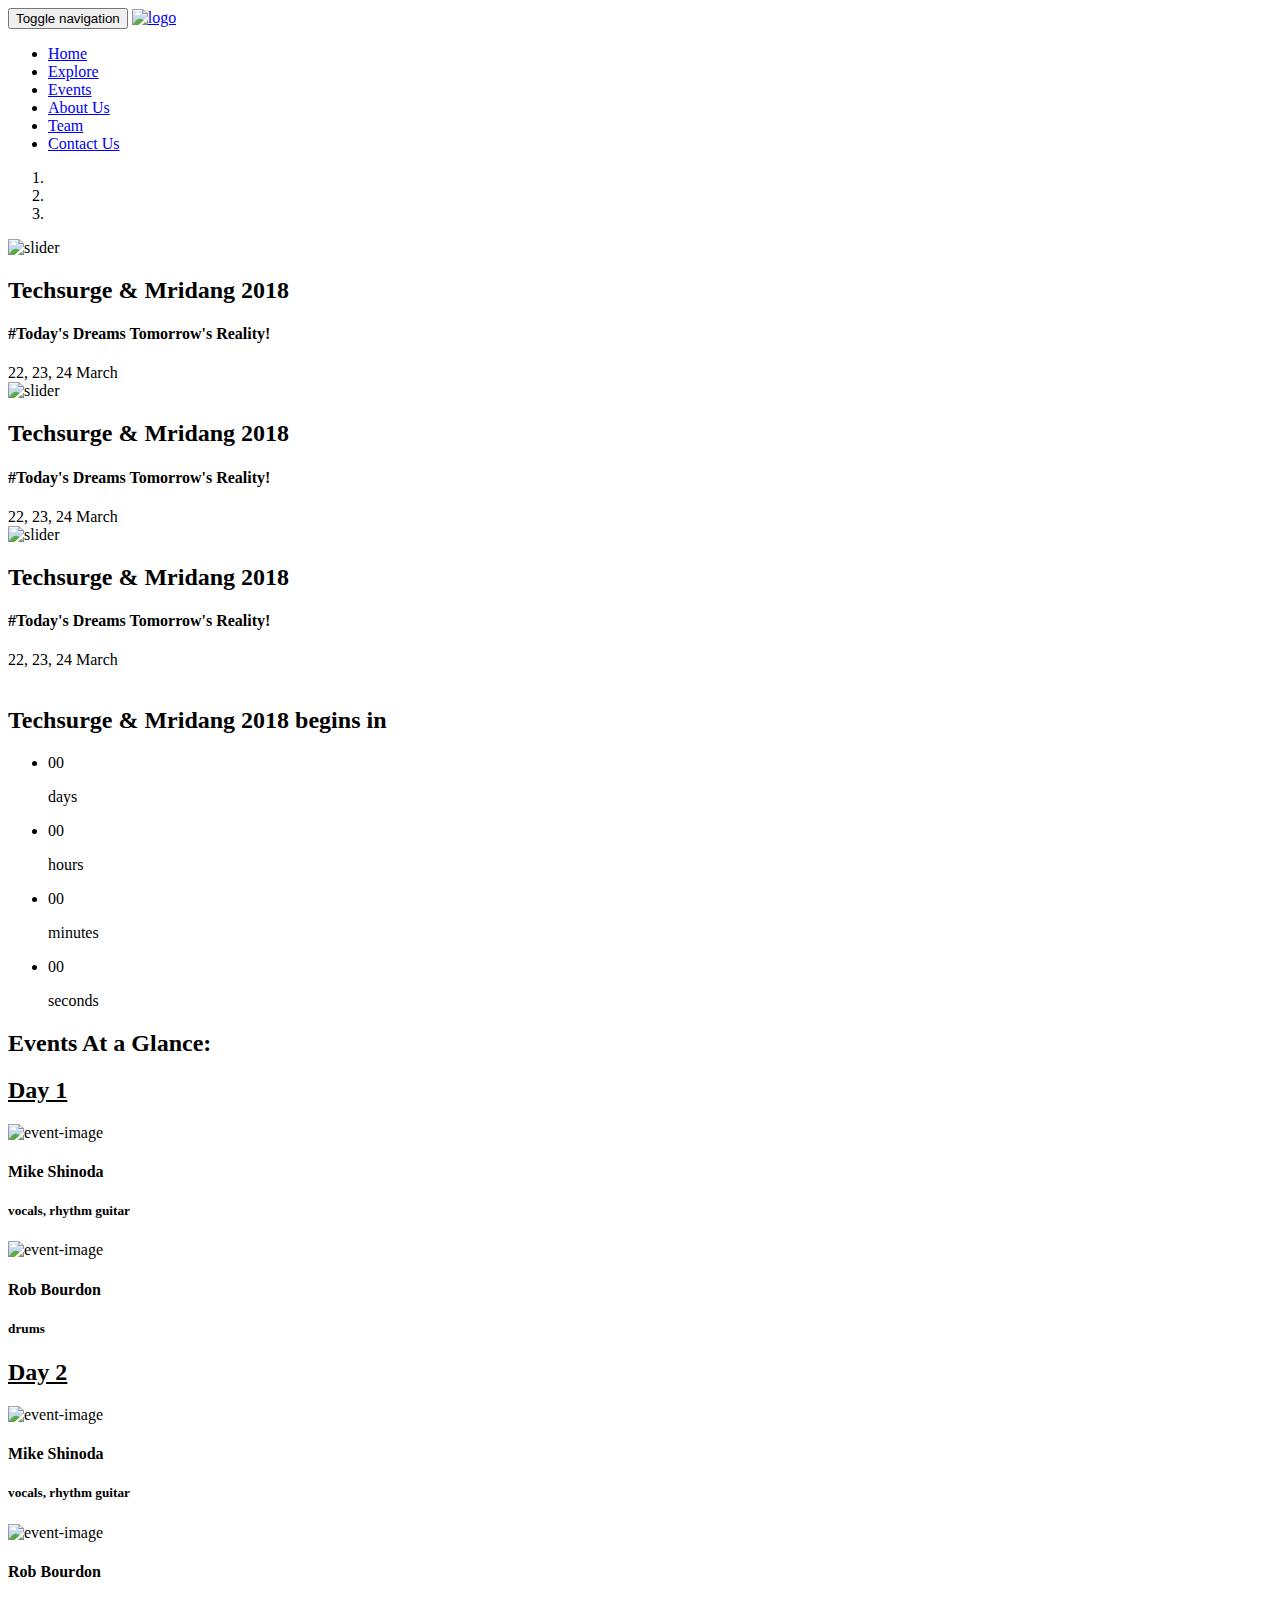
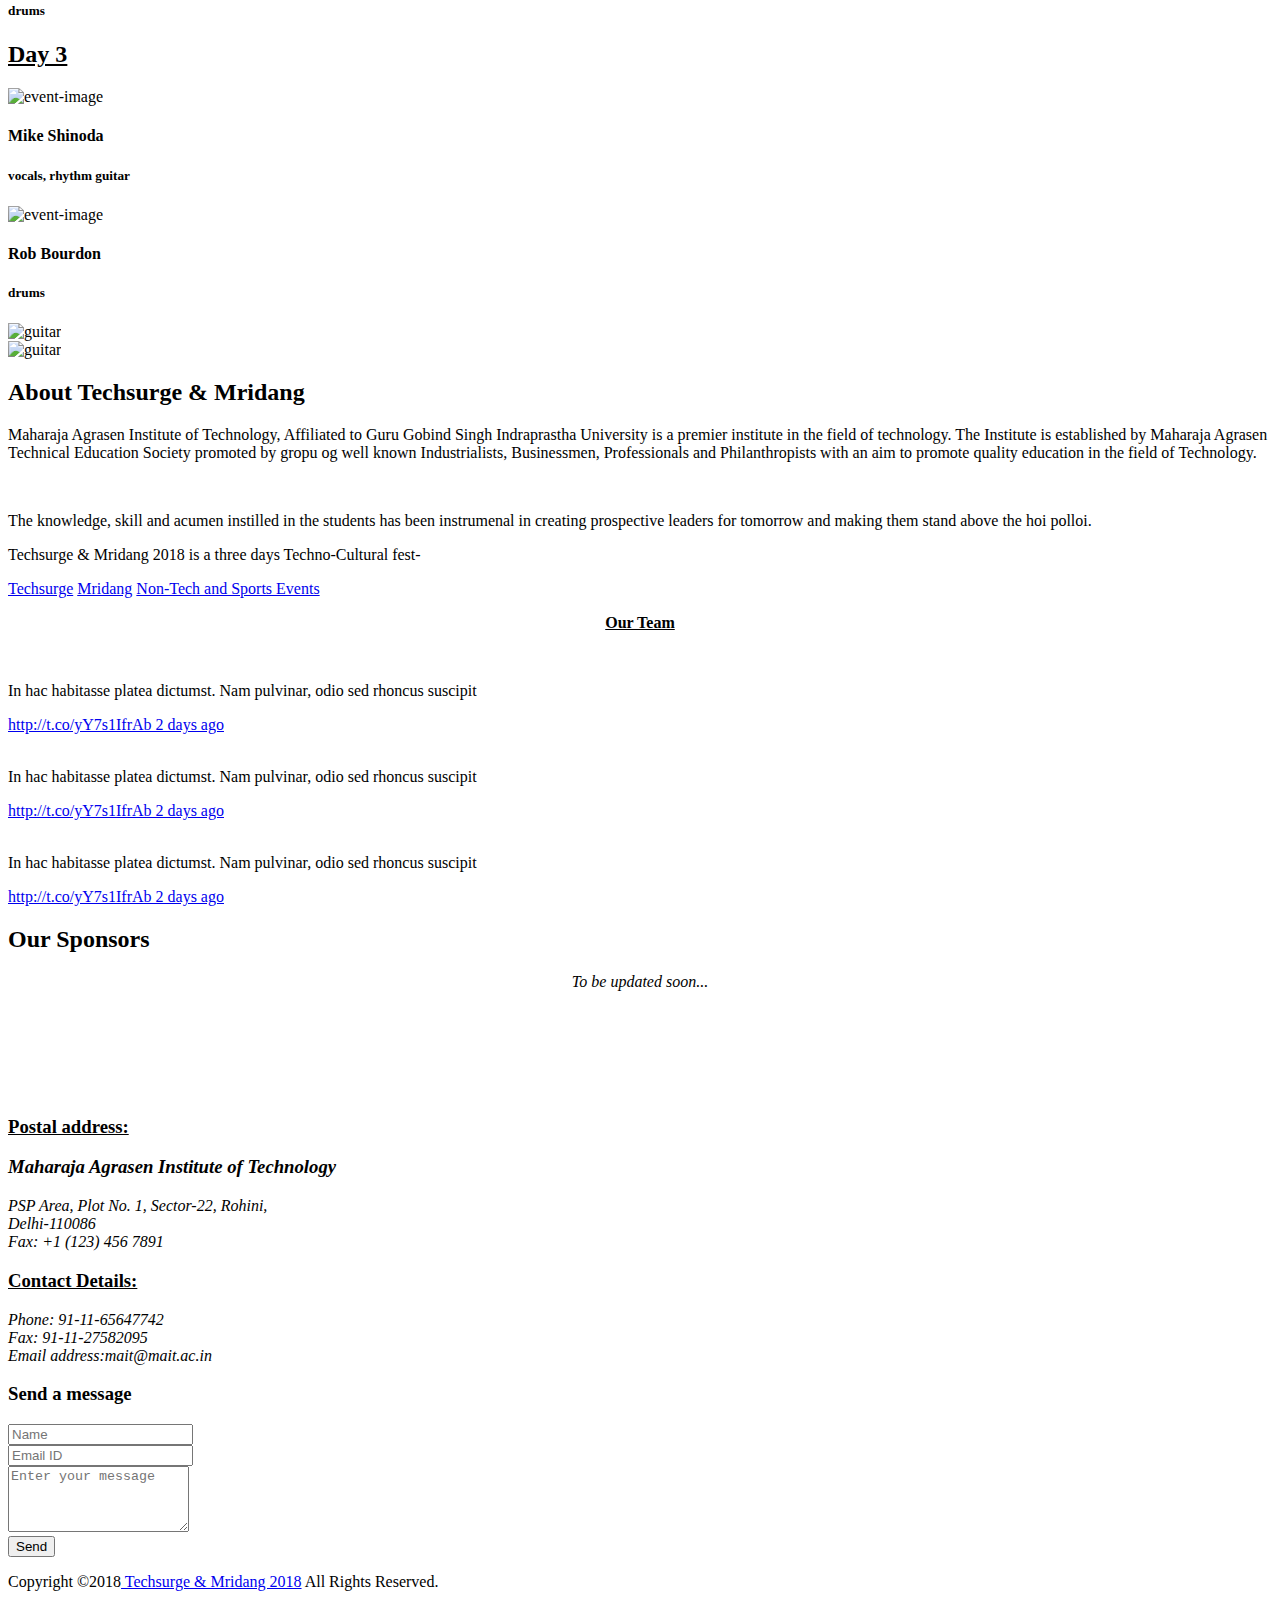
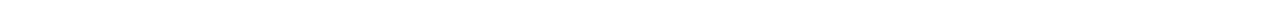
==== index.html @ 631e4185 "Add files via upload" ====
<!DOCTYPE html>
<html lang="en">
<head>
    <meta charset="utf-8">
    <meta name="viewport" content="width=device-width, initial-scale=1.0">
    <meta name="description" content="">
    <meta name="author" content="">
    <title>Techsurge & Mridang 2018</title>
    <link href="css/bootstrap.min.css" rel="stylesheet">
    <link href="css/font-awesome.min.css" rel="stylesheet">
	<link href="css/main.css" rel="stylesheet">
	<link href="css/animate.css" rel="stylesheet">	
	<link href="css/responsive.css" rel="stylesheet">

    <!--[if lt IE 9]>
	    <script src="js/html5shiv.js"></script>
	    <script src="js/respond.min.js"></script>
    <![endif]-->       
    <link rel="shortcut icon" href="images/ico/favicon.ico">
    <link rel="apple-touch-icon-precomposed" sizes="144x144" href="images/ico/apple-touch-icon-144-precomposed.png">
    <link rel="apple-touch-icon-precomposed" sizes="114x114" href="images/ico/apple-touch-icon-114-precomposed.png">
    <link rel="apple-touch-icon-precomposed" sizes="72x72" href="images/ico/apple-touch-icon-72-precomposed.png">
    <link rel="apple-touch-icon-precomposed" href="images/ico/apple-touch-icon-57-precomposed.png">
</head><!--/head-->

<body>
	<header id="header" role="banner">		
		<div class="main-nav">
			<div class="container">
				<div class="header-top">
					<div class="pull-right social-icons">
						<a href="#"><i class="fa fa-twitter"></i></a>
						<a href="https://www.facebook.com/mait.tnm/"><i class="fa fa-facebook"></i></a>
						<a href="#"><i class="fa fa-google-plus"></i></a>
						<a href="#"><i class="fa fa-youtube"></i></a>
						<a href="#"><i class="fa fa-gmail"></i></a>
					</div>
				</div>     
		        <div class="row">	        		
		            <div class="navbar-header">
		                <button type="button" class="navbar-toggle" data-toggle="collapse" data-target=".navbar-collapse">
		                    <span class="sr-only">Toggle navigation</span>
		                    <span class="icon-bar"></span>
		                    <span class="icon-bar"></span>
		                    <span class="icon-bar"></span>
		                </button>
		                <a  href="index.html">
		                	<img class="img-responsive" src="images/11.png" alt="logo">
		                </a>                    
		            </div>
		            <div class="collapse navbar-collapse">
		                <ul class="nav navbar-nav navbar-right">                 
		                    <li class="scroll active"><a href="#home">Home</a></li>
		                    <li class="scroll"><a href="#explore">Explore</a></li>                         
		                    <li class="scroll"><a href="#event">Events</a></li>
		                    <li class="scroll"><a href="#about">About Us</a></li>                     
		                    <li class="no-scroll"><a href="#twitter">Team</a></li>
		                   <!-- <li><a class="no-scroll" href="#" target="_blank">PURCHASE TICKETS</a></li>-->
		                    <li class="scroll"><a href="#contact">Contact Us</a></li>       
		                </ul>
		            </div>
		        </div>
	        </div>
        </div>                    
    </header>
    <!--/#header--> 

    <section id="home">	
		<div id="main-slider" class="carousel slide" data-ride="carousel">
			<ol class="carousel-indicators">
				<li data-target="#main-slider" data-slide-to="0" class="active"></li>
				<li data-target="#main-slider" data-slide-to="1"></li>
				<li data-target="#main-slider" data-slide-to="2"></li>
			</ol>
			<div class="carousel-inner">
				<div class="item active">
					<img class="img-responsive" src="images/slider/bg1.jpg" alt="slider">						
					<div class="carousel-caption">
						<h2>Techsurge & Mridang 2018 </h2>
						<h4>#Today's Dreams Tomorrow's Reality!</h4>
						<a>22, 23, 24 March</a>
					</div>
				</div>
				<div class="item">
					<img class="img-responsive" src="images/slider/bg2.jpg" alt="slider">	
					<div class="carousel-caption">
						<h2>Techsurge & Mridang 2018 </h2>
						<h4>#Today's Dreams Tomorrow's Reality!</h4>
						<a>22, 23, 24 March</a>
					</div>
				</div>
				<div class="item">
					<img class="img-responsive" src="images/slider/bg3.jpg" alt="slider">	
					<div class="carousel-caption">
						<h2>Techsurge & Mridang 2018 </h2>
						<h4>#Today's Dreams Tomorrow's Reality!</h4>
						<a>22, 23, 24 March</a>
					</div>
				</div>				
			</div>
		</div>    	
    </section>
	<!--/#home-->

	<section id="explore">
		<div class="container">
			<div class="row">
				<div class="watch">
					<img class="img-responsive" src="images/watch.png" alt="">
				</div>				
				<div class="col-md-4 col-md-offset-2 col-sm-5">
					<h2>Techsurge & Mridang 2018 begins in</h2>
				</div>				
				<div class="col-sm-7 col-md-6">					
					<ul id="countdown">
						<li>					
							<span class="days time-font">00</span>
							<p>days </p>
						</li>
						<li>
							<span class="hours time-font">00</span>
							<p class="">hours </p>
						</li>
						<li>
							<span class="minutes time-font">00</span>
							<p class="">minutes</p>
						</li>
						<li>
							<span class="seconds time-font">00</span>
							<p class="">seconds</p>
						</li>				
					</ul>
				</div>
			</div>
			
		</div>
	</section><!--/#explore-->

	<section id="event">
		<div class="container">
			<div class="row">
				<div class="col-sm-12 col-md-9">
					<div id="event-carousel" class="carousel slide" data-interval="false">
						<h2 class="heading">Events At a Glance:</h2>
						<a class="even-control-left" href="#event-carousel" data-slide="prev"><i class="fa fa-angle-left"></i></a>
						<a class="even-control-right" href="#event-carousel" data-slide="next"><i class="fa fa-angle-right"></i></a>
						<div class="carousel-inner">
							<div class="item active">
								<div class="row">
									<div class="col-sm-4">
										<div class="single-event">
											
											<h2><u>Day 1</u></h2>
											
										</div>
									</div>
									
									<div class="col-sm-4">
										<div class="single-event">
											<img class="img-responsive" src="images/event/event2.jpg" alt="event-image">
											<h4>Mike Shinoda</h4>
											<h5>vocals, rhythm guitar</h5>
										</div>
									</div>
									<div class="col-sm-4">
										<div class="single-event">
											<img class="img-responsive" src="images/event/event3.jpg" alt="event-image">
											<h4>Rob Bourdon</h4>
											<h5>drums</h5>
										</div>
									</div>
								</div>
							</div>
							<div class="item">
								<div class="row">
									<div class="col-sm-4">
										<div class="single-event">
											<h2><u>Day 2</u></h2>
										</div>
									</div>
									<div class="col-sm-4">
										<div class="single-event">
											<img class="img-responsive" src="images/event/event2.jpg" alt="event-image">
											<h4>Mike Shinoda</h4>
											<h5>vocals, rhythm guitar</h5>
										</div>
									</div>
									<div class="col-sm-4">
										<div class="single-event">
											<img class="img-responsive" src="images/event/event3.jpg" alt="event-image">
											<h4>Rob Bourdon</h4>
											<h5>drums</h5>
										</div>
									</div>
								</div>
							</div>
							<div class="item">
								<div class="row">
									<div class="col-sm-4">
										<div class="single-event">
											<h2><u>Day 3</u></h2>
										</div>
									</div>
									<div class="col-sm-4">
										<div class="single-event">
											<img class="img-responsive" src="images/event/event2.jpg" alt="event-image">
											<h4>Mike Shinoda</h4>
											<h5>vocals, rhythm guitar</h5>
										</div>
									</div>
									<div class="col-sm-4">
										<div class="single-event">
											<img class="img-responsive" src="images/event/event3.jpg" alt="event-image">
											<h4>Rob Bourdon</h4>
											<h5>drums</h5>
										</div>
									</div>
								</div>
							</div>
						</div>
					</div>
				</div>
				<div class="guitar">
					<img class="img-responsive" src="images/guitar.png" alt="guitar">
				</div>
			</div>			
		</div>
	</section><!--/#event-->

	<section id="about">
		<div class="guitar2">				
			<img class="img-responsive" src="images/guitar2.jpg" alt="guitar">
		</div>
		<div class="about-content">					
					<h2>About Techsurge & Mridang</h2>
					<p>Maharaja Agrasen Institute of Technology, Affiliated to Guru Gobind Singh Indraprastha University is a premier institute in the field of technology. The Institute is established by Maharaja Agrasen Technical Education Society promoted by gropu og well known Industrialists, Businessmen, Professionals and Philanthropists with an aim to promote quality education in the field of Technology.</p><br>
					<p>The knowledge, skill and acumen instilled in the students has been instrumenal in creating prospective leaders for tomorrow and making them stand above the hoi polloi.</p>
					<p>Techsurge & Mridang 2018 is a three days Techno-Cultural fest-</p>
					<a href="#" class="btn btn-primary">Techsurge</a>
					<a href="#" class="btn btn-primary">Mridang</a>
					<a href="#" class="btn btn-primary">Non-Tech and Sports Events</a>
				
		</div>
	</section><!--/#about-->
	
	<section id="twitter">
		<div id="twitter-feed" class="carousel slide" data-interval="false">
			<div class="twit">
				<!--<img class="img-responsive" src="images/twit.png" alt="twit">-->
			</div>
			
			<div class="row" >
			<p><u><center><strong>Our Team</strong></center></u></h3></p>
			<div class="row">
			
				<div class="col-sm-6 col-sm-offset-3">
				
					<div class="text-center carousel-inner center-block">
						<div class="item active">
							<img src="images/twitter/twitter1.png" alt="">
							<p>In hac habitasse platea dictumst. Nam pulvinar, odio sed rhoncus suscipit </p>
							<a href="#">http://t.co/yY7s1IfrAb 2 days ago</a>
						</div>
						<div class="item">
							<img src="images/twitter/twitter2.png" alt="">
							<p>In hac habitasse platea dictumst. Nam pulvinar, odio sed rhoncus suscipit </p>
							<a href="#">http://t.co/yY7s1IfrAb 2 days ago</a>
						</div>
						<div class="item">
							<img src="images/twitter/twitter3.png" alt="">
							<p>In hac habitasse platea dictumst. Nam pulvinar, odio sed rhoncus suscipit </p>
							<a href="#">http://t.co/yY7s1IfrAb 2 days ago</a>
						</div>
					</div>
					<a class="twitter-control-left" href="#twitter-feed" data-slide="prev"><i class="fa fa-angle-left"></i></a>
					<a class="twitter-control-right" href="#twitter-feed" data-slide="next"><i class="fa fa-angle-right"></i></a>
				</div>
			</div>
		</div>		
	</section><!--/#twitter-feed-->
	
	<section id="sponsor">
		<div id="sponsor-carousel" class="carousel slide" data-interval="false">
			<div class="container">
				<div class="row">
					<div class="col-sm-10">
						<h2>Our Sponsors</h2>			
						<a class="sponsor-control-left" href="#sponsor-carousel" data-slide="prev"><i class="fa fa-angle-left"></i></a>
						<a class="sponsor-control-right" href="#sponsor-carousel" data-slide="next"><i class="fa fa-angle-right"></i></a>
						<div class="carousel-inner">
						<p style:font-size=30px;><i><center>To be updated soon...</center></i></p>
						<br>
						<br>
						<br>
							<!--<div class="item active">
								<ul>
									<li><a href="#"><img class="img-responsive" src="images/sponsor/sponsor1.png" alt=""></a></li>
									<li><a href="#"><img class="img-responsive" src="images/sponsor/sponsor2.png" alt=""></a></li>
									<li><a href="#"><img class="img-responsive" src="images/sponsor/sponsor3.png" alt=""></a></li>
									<li><a href="#"><img class="img-responsive" src="images/sponsor/sponsor4.png" alt=""></a></li>
									<li><a href="#"><img class="img-responsive" src="images/sponsor/sponsor5.png" alt=""></a></li>
									<li><a href="#"><img class="img-responsive" src="images/sponsor/sponsor6.png" alt=""></a></li>
								</ul>
							</div>
							<div class="item">
								<ul>
									<li><a href="#"><img class="img-responsive" src="images/sponsor/sponsor6.png" alt=""></a></li>
									<li><a href="#"><img class="img-responsive" src="images/sponsor/sponsor5.png" alt=""></a></li>
									<li><a href="#"><img class="img-responsive" src="images/sponsor/sponsor4.png" alt=""></a></li>
									<li><a href="#"><img class="img-responsive" src="images/sponsor/sponsor3.png" alt=""></a></li>
									<li><a href="#"><img class="img-responsive" src="images/sponsor/sponsor2.png" alt=""></a></li>
									<li><a href="#"><img class="img-responsive" src="images/sponsor/sponsor1.png" alt=""></a></li>
								</ul>
							</div>-->
						</div>
					</div>
				</div>				
			</div>
			<div class="light">
				<img class="img-responsive" src="images/light.png" alt="">
			</div>
		</div>
	</section><!--/#sponsor-->

	<section id="contact">
		<div id="map">
			<div id="gmap-wrap">
	 			<div id="gmap"> 				
	 			</div>	 			
	    	</div>
		</div><!--/#map-->
		<div class="contact-section">
			<div class="ear-piece">
				<img class="img-responsive" src="images/ear-piece.png" alt="">
			</div>
			<div class="container">
				<div class="row">
					<div class="col-sm-3 col-sm-offset-4">
						<div class="contact-text">
							<h3><u>Postal address:</u></h3>
							<address>
							<h3>Maharaja Agrasen Institute of Technology</h3>
								PSP Area, Plot No. 1, Sector-22, Rohini,<br>
								Delhi-110086<br>
								Fax: +1 (123) 456 7891
							</address>
						</div>
						<div class="contact-address">
							<h3><u>Contact Details:</u></h3>
							<address>
								Phone:	 	91-11-65647742<br>
								Fax:	 	91-11-27582095<br>
								Email address:mait@mait.ac.in
							</address>
						</div>
					</div>
					<div class="col-sm-5">
						<div id="contact-section">
							<h3>Send a message</h3>
					    	<div class="status alert alert-success" style="display: none"></div>
					    	<form id="main-contact-form" class="contact-form" name="contact-form" method="post" action="sendemail.php">
					            <div class="form-group">
					                <input type="text" name="name" class="form-control" required="required" placeholder="Name">
					            </div>
					            <div class="form-group">
					                <input type="email" name="email" class="form-control" required="required" placeholder="Email ID">
					            </div>
					            <div class="form-group">
					                <textarea name="message" id="message" required="required" class="form-control" rows="4" placeholder="Enter your message"></textarea>
					            </div>                        
					            <div class="form-group">
					                <button type="submit" class="btn btn-primary pull-right">Send</button>
					            </div>
					        </form>	       
					    </div>
					</div>
				</div>
			</div>
		</div>		
	</section>
    <!--/#contact-->

    <footer id="footer">
        <div class="container">
            <div class="text-center">
                <p> Copyright  &copy;2018<a target="_blank" href="http://shapebootstrap.net/"> Techsurge & Mridang 2018</a> All Rights Reserved.</p>                
            </div>
        </div>
    </footer>
    <!--/#footer-->
  
    <script type="text/javascript" src="js/jquery.js"></script>
    <script type="text/javascript" src="js/bootstrap.min.js"></script>
	<script type="text/javascript" src="http://maps.google.com/maps/api/js?sensor=true"></script>
  	<script type="text/javascript" src="js/gmaps.js"></script>
	<script type="text/javascript" src="js/smoothscroll.js"></script>
    <script type="text/javascript" src="js/jquery.parallax.js"></script>
    <script type="text/javascript" src="js/coundown-timer.js"></script>
    <script type="text/javascript" src="js/jquery.scrollTo.js"></script>
    <script type="text/javascript" src="js/jquery.nav.js"></script>
    <script type="text/javascript" src="js/main.js"></script>  
</body>
</html>
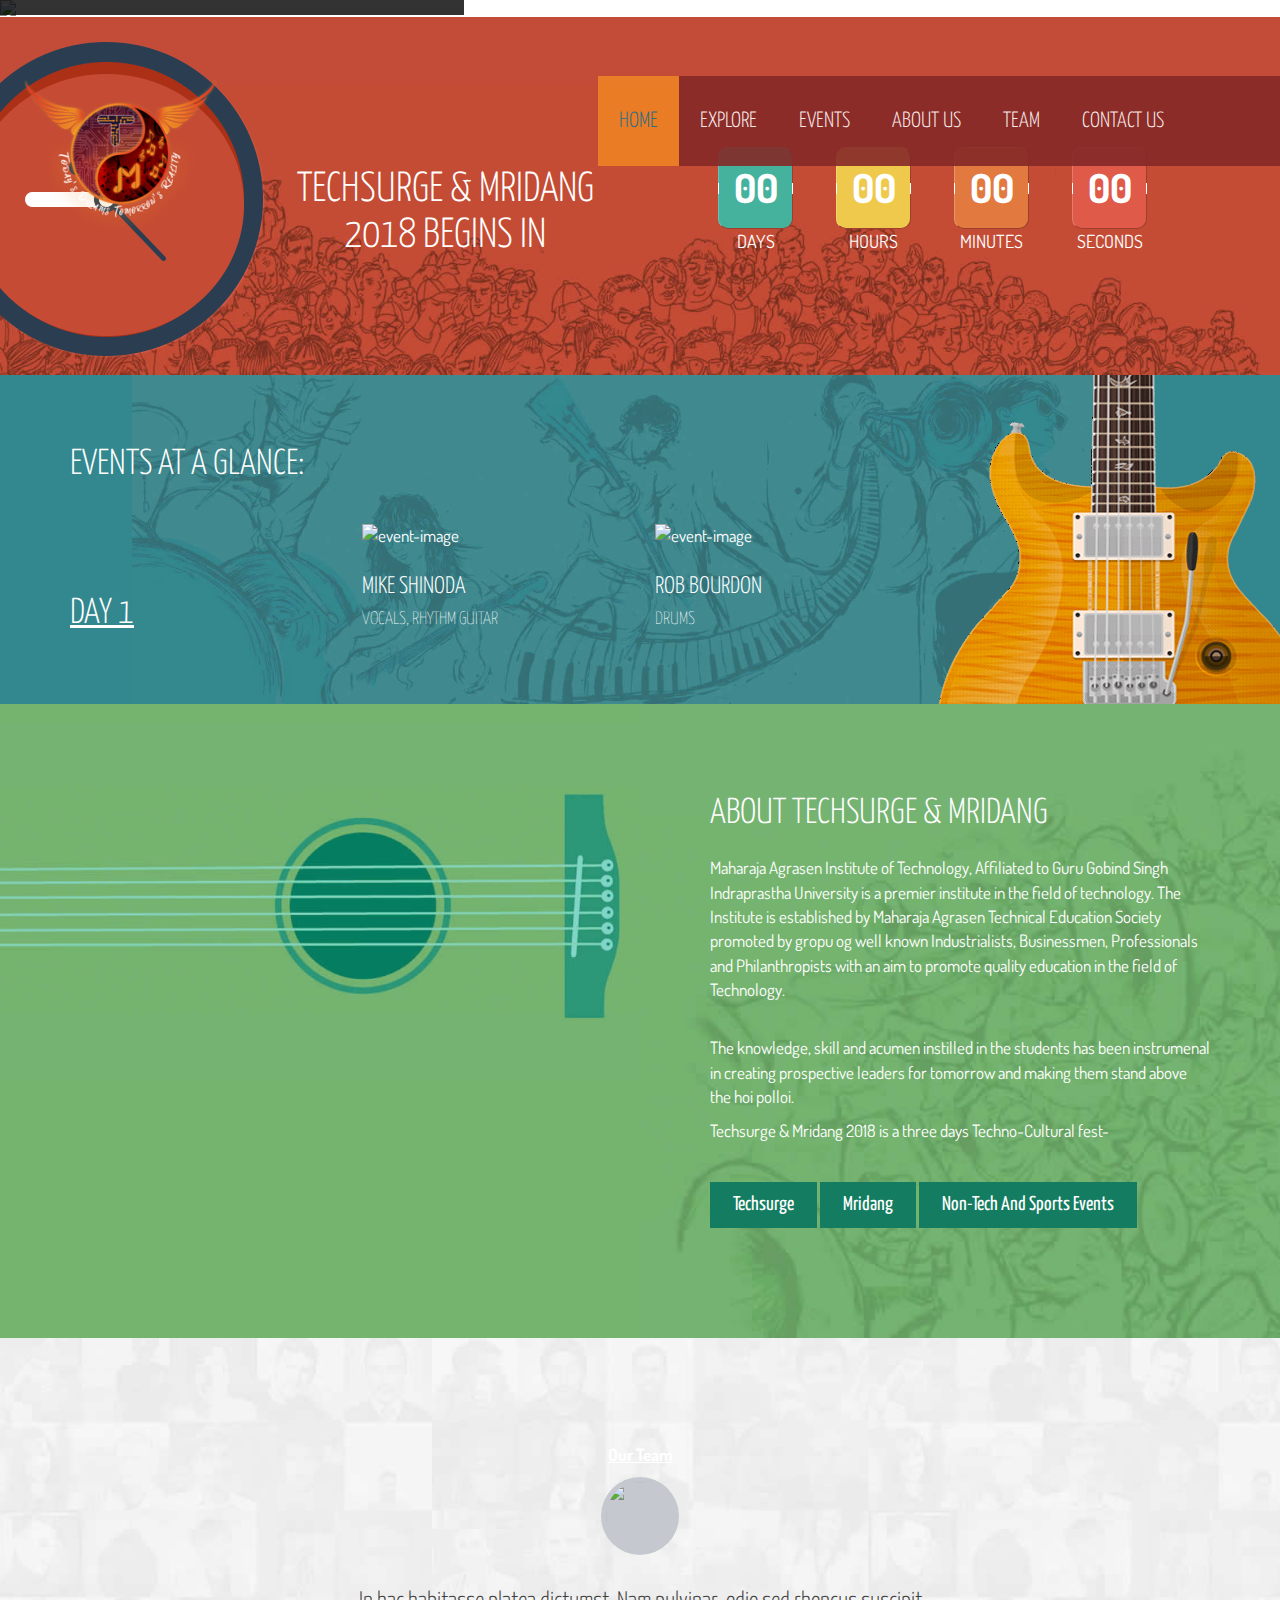
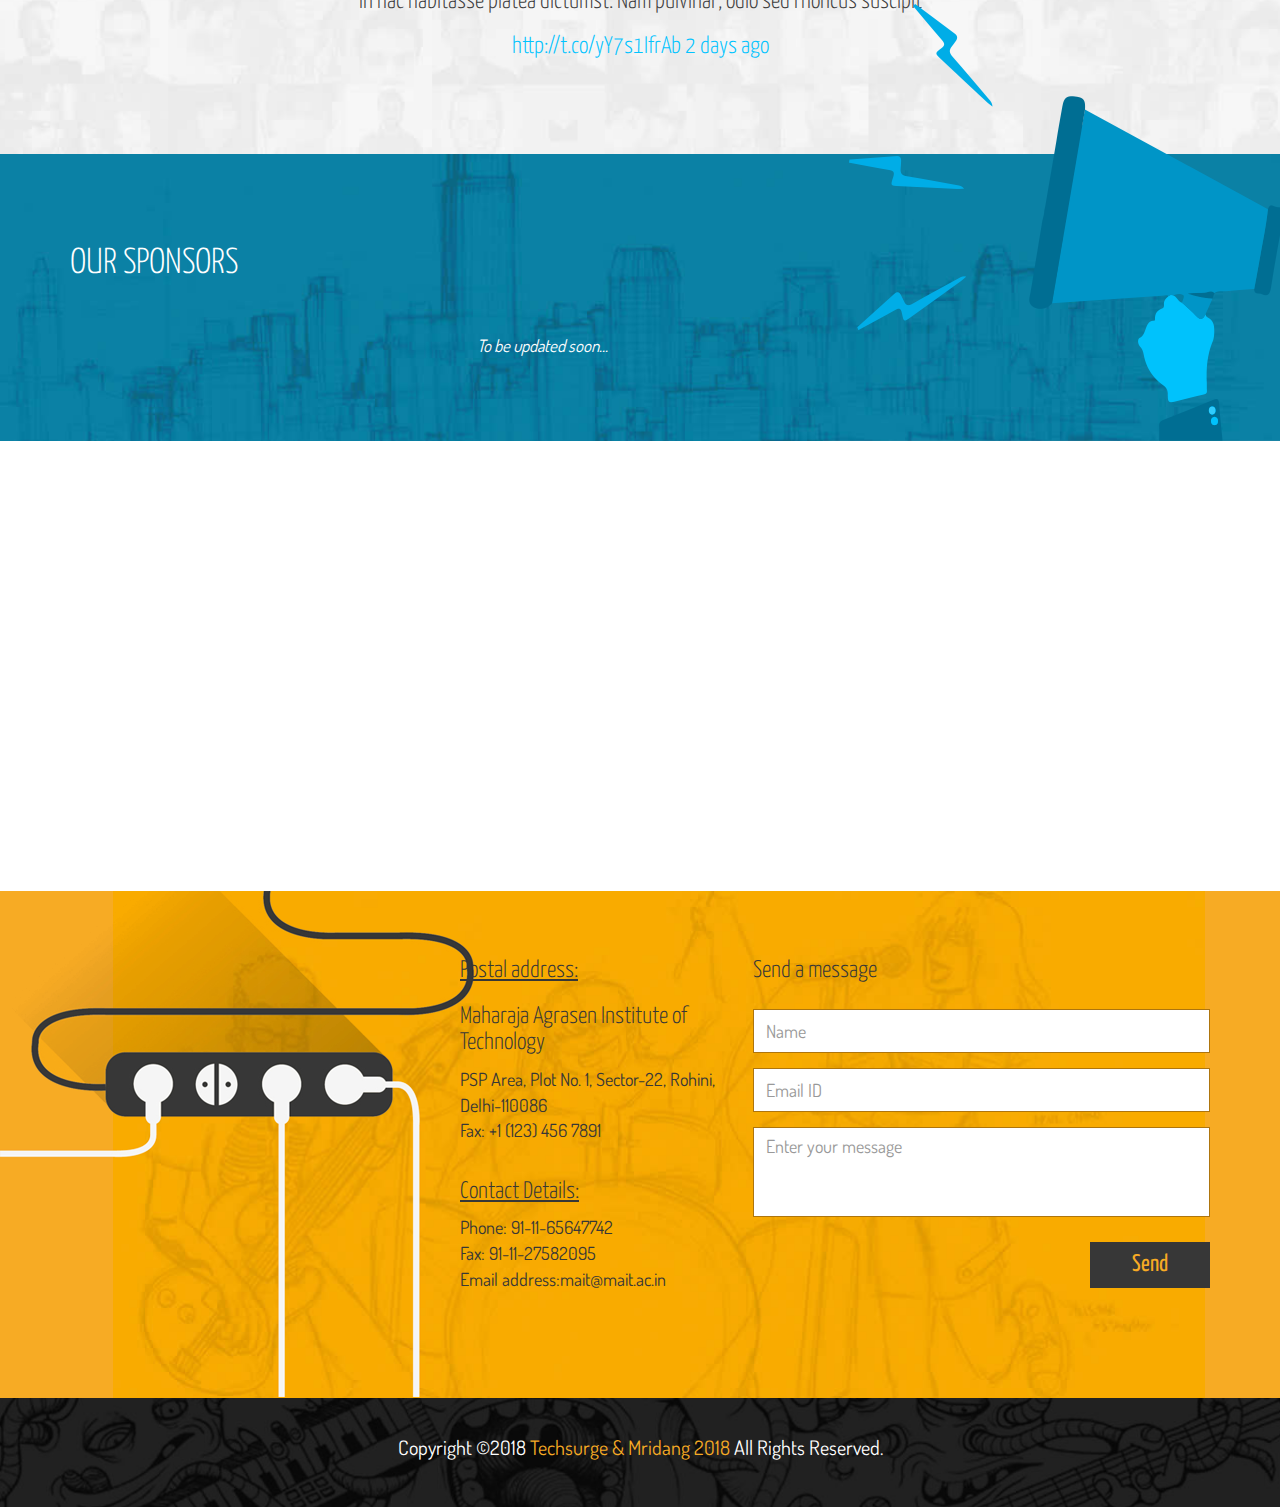
==== commit f5fcfb3d: "added smoothScroll and minor fixes" ====
--- a/index.html
+++ b/index.html
@@ -9,13 +9,13 @@
     <link href="css/bootstrap.min.css" rel="stylesheet">
     <link href="css/font-awesome.min.css" rel="stylesheet">
 	<link href="css/main.css" rel="stylesheet">
-	<link href="css/animate.css" rel="stylesheet">	
+	<link href="css/animate.css" rel="stylesheet">
 	<link href="css/responsive.css" rel="stylesheet">
 
     <!--[if lt IE 9]>
 	    <script src="js/html5shiv.js"></script>
 	    <script src="js/respond.min.js"></script>
-    <![endif]-->       
+    <![endif]-->
     <link rel="shortcut icon" href="images/ico/favicon.ico">
     <link rel="apple-touch-icon-precomposed" sizes="144x144" href="images/ico/apple-touch-icon-144-precomposed.png">
     <link rel="apple-touch-icon-precomposed" sizes="114x114" href="images/ico/apple-touch-icon-114-precomposed.png">
@@ -24,7 +24,7 @@
 </head><!--/head-->
 
 <body>
-	<header id="header" role="banner">		
+	<header id="header" role="banner">
 		<div class="main-nav">
 			<div class="container">
 				<div class="header-top">
@@ -35,8 +35,8 @@
 						<a href="#"><i class="fa fa-youtube"></i></a>
 						<a href="#"><i class="fa fa-gmail"></i></a>
 					</div>
-				</div>     
-		        <div class="row">	        		
+				</div>
+		        <div class="row">
 		            <div class="navbar-header">
 		                <button type="button" class="navbar-toggle" data-toggle="collapse" data-target=".navbar-collapse">
 		                    <span class="sr-only">Toggle navigation</span>
@@ -46,26 +46,26 @@
 		                </button>
 		                <a  href="index.html">
 		                	<img class="img-responsive" src="images/11.png" alt="logo">
-		                </a>                    
+		                </a>
 		            </div>
 		            <div class="collapse navbar-collapse">
-		                <ul class="nav navbar-nav navbar-right">                 
-		                    <li class="scroll active"><a href="#home">Home</a></li>
-		                    <li class="scroll"><a href="#explore">Explore</a></li>                         
-		                    <li class="scroll"><a href="#event">Events</a></li>
-		                    <li class="scroll"><a href="#about">About Us</a></li>                     
-		                    <li class="no-scroll"><a href="#twitter">Team</a></li>
+		                <ul class="nav navbar-nav navbar-right">
+		                    <li class="scroll active" id="home_button"><a href="#home">Home</a></li>
+		                    <li class="scroll" id="explore_button"><a href="#explore">Explore</a></li>
+		                    <li class="scroll" id="event_button"><a href="#event">Events</a></li>
+		                    <li class="scroll" id="about_button"><a href="#about">About Us</a></li>
+		                    <li class="no-scroll" id="twitter_button"><a href="#twitter">Team</a></li>
 		                   <!-- <li><a class="no-scroll" href="#" target="_blank">PURCHASE TICKETS</a></li>-->
-		                    <li class="scroll"><a href="#contact">Contact Us</a></li>       
+		                    <li class="scroll" id="contact_button"><a href="#contact">Contact Us</a></li>
 		                </ul>
 		            </div>
 		        </div>
 	        </div>
-        </div>                    
+        </div>
     </header>
-    <!--/#header--> 
-
-    <section id="home">	
+    <!--/#header-->
+
+    <section id="home">
 		<div id="main-slider" class="carousel slide" data-ride="carousel">
 			<ol class="carousel-indicators">
 				<li data-target="#main-slider" data-slide-to="0" class="active"></li>
@@ -74,7 +74,7 @@
 			</ol>
 			<div class="carousel-inner">
 				<div class="item active">
-					<img class="img-responsive" src="images/slider/bg1.jpg" alt="slider">						
+					<img class="img-responsive" src="images/slider/bg1.jpg" alt="slider">
 					<div class="carousel-caption">
 						<h2>Techsurge & Mridang 2018 </h2>
 						<h4>#Today's Dreams Tomorrow's Reality!</h4>
@@ -82,7 +82,7 @@
 					</div>
 				</div>
 				<div class="item">
-					<img class="img-responsive" src="images/slider/bg2.jpg" alt="slider">	
+					<img class="img-responsive" src="images/slider/bg2.jpg" alt="slider">
 					<div class="carousel-caption">
 						<h2>Techsurge & Mridang 2018 </h2>
 						<h4>#Today's Dreams Tomorrow's Reality!</h4>
@@ -90,15 +90,15 @@
 					</div>
 				</div>
 				<div class="item">
-					<img class="img-responsive" src="images/slider/bg3.jpg" alt="slider">	
+					<img class="img-responsive" src="images/slider/bg3.jpg" alt="slider">
 					<div class="carousel-caption">
 						<h2>Techsurge & Mridang 2018 </h2>
 						<h4>#Today's Dreams Tomorrow's Reality!</h4>
 						<a>22, 23, 24 March</a>
 					</div>
-				</div>				
-			</div>
-		</div>    	
+				</div>
+			</div>
+		</div>
     </section>
 	<!--/#home-->
 
@@ -107,13 +107,13 @@
 			<div class="row">
 				<div class="watch">
 					<img class="img-responsive" src="images/watch.png" alt="">
-				</div>				
+				</div>
 				<div class="col-md-4 col-md-offset-2 col-sm-5">
 					<h2>Techsurge & Mridang 2018 begins in</h2>
-				</div>				
-				<div class="col-sm-7 col-md-6">					
+				</div>
+				<div class="col-sm-7 col-md-6">
 					<ul id="countdown">
-						<li>					
+						<li>
 							<span class="days time-font">00</span>
 							<p>days </p>
 						</li>
@@ -128,11 +128,11 @@
 						<li>
 							<span class="seconds time-font">00</span>
 							<p class="">seconds</p>
-						</li>				
+						</li>
 					</ul>
 				</div>
 			</div>
-			
+
 		</div>
 	</section><!--/#explore-->
 
@@ -149,12 +149,12 @@
 								<div class="row">
 									<div class="col-sm-4">
 										<div class="single-event">
-											
+
 											<h2><u>Day 1</u></h2>
-											
-										</div>
-									</div>
-									
+
+										</div>
+									</div>
+
 									<div class="col-sm-4">
 										<div class="single-event">
 											<img class="img-responsive" src="images/event/event2.jpg" alt="event-image">
@@ -223,15 +223,15 @@
 				<div class="guitar">
 					<img class="img-responsive" src="images/guitar.png" alt="guitar">
 				</div>
-			</div>			
+			</div>
 		</div>
 	</section><!--/#event-->
 
 	<section id="about">
-		<div class="guitar2">				
+		<div class="guitar2">
 			<img class="img-responsive" src="images/guitar2.jpg" alt="guitar">
 		</div>
-		<div class="about-content">					
+		<div class="about-content">
 					<h2>About Techsurge & Mridang</h2>
 					<p>Maharaja Agrasen Institute of Technology, Affiliated to Guru Gobind Singh Indraprastha University is a premier institute in the field of technology. The Institute is established by Maharaja Agrasen Technical Education Society promoted by gropu og well known Industrialists, Businessmen, Professionals and Philanthropists with an aim to promote quality education in the field of Technology.</p><br>
 					<p>The knowledge, skill and acumen instilled in the students has been instrumenal in creating prospective leaders for tomorrow and making them stand above the hoi polloi.</p>
@@ -239,22 +239,22 @@
 					<a href="#" class="btn btn-primary">Techsurge</a>
 					<a href="#" class="btn btn-primary">Mridang</a>
 					<a href="#" class="btn btn-primary">Non-Tech and Sports Events</a>
-				
+
 		</div>
 	</section><!--/#about-->
-	
+
 	<section id="twitter">
 		<div id="twitter-feed" class="carousel slide" data-interval="false">
 			<div class="twit">
 				<!--<img class="img-responsive" src="images/twit.png" alt="twit">-->
 			</div>
-			
+
 			<div class="row" >
 			<p><u><center><strong>Our Team</strong></center></u></h3></p>
 			<div class="row">
-			
+
 				<div class="col-sm-6 col-sm-offset-3">
-				
+
 					<div class="text-center carousel-inner center-block">
 						<div class="item active">
 							<img src="images/twitter/twitter1.png" alt="">
@@ -276,15 +276,15 @@
 					<a class="twitter-control-right" href="#twitter-feed" data-slide="next"><i class="fa fa-angle-right"></i></a>
 				</div>
 			</div>
-		</div>		
+		</div>
 	</section><!--/#twitter-feed-->
-	
+
 	<section id="sponsor">
 		<div id="sponsor-carousel" class="carousel slide" data-interval="false">
 			<div class="container">
 				<div class="row">
 					<div class="col-sm-10">
-						<h2>Our Sponsors</h2>			
+						<h2>Our Sponsors</h2>
 						<a class="sponsor-control-left" href="#sponsor-carousel" data-slide="prev"><i class="fa fa-angle-left"></i></a>
 						<a class="sponsor-control-right" href="#sponsor-carousel" data-slide="next"><i class="fa fa-angle-right"></i></a>
 						<div class="carousel-inner">
@@ -314,7 +314,7 @@
 							</div>-->
 						</div>
 					</div>
-				</div>				
+				</div>
 			</div>
 			<div class="light">
 				<img class="img-responsive" src="images/light.png" alt="">
@@ -325,8 +325,8 @@
 	<section id="contact">
 		<div id="map">
 			<div id="gmap-wrap">
-	 			<div id="gmap"> 				
-	 			</div>	 			
+	 			<div id="gmap">
+	 			</div>
 	    	</div>
 		</div><!--/#map-->
 		<div class="contact-section">
@@ -367,28 +367,28 @@
 					            </div>
 					            <div class="form-group">
 					                <textarea name="message" id="message" required="required" class="form-control" rows="4" placeholder="Enter your message"></textarea>
-					            </div>                        
+					            </div>
 					            <div class="form-group">
 					                <button type="submit" class="btn btn-primary pull-right">Send</button>
 					            </div>
-					        </form>	       
+					        </form>
 					    </div>
 					</div>
 				</div>
 			</div>
-		</div>		
+		</div>
 	</section>
     <!--/#contact-->
 
     <footer id="footer">
         <div class="container">
             <div class="text-center">
-                <p> Copyright  &copy;2018<a target="_blank" href="http://shapebootstrap.net/"> Techsurge & Mridang 2018</a> All Rights Reserved.</p>                
+                <p> Copyright  &copy;2018<a target="_blank" href="http://shapebootstrap.net/"> Techsurge & Mridang 2018</a> All Rights Reserved.</p>
             </div>
         </div>
     </footer>
     <!--/#footer-->
-  
+
     <script type="text/javascript" src="js/jquery.js"></script>
     <script type="text/javascript" src="js/bootstrap.min.js"></script>
 	<script type="text/javascript" src="http://maps.google.com/maps/api/js?sensor=true"></script>
@@ -398,6 +398,6 @@
     <script type="text/javascript" src="js/coundown-timer.js"></script>
     <script type="text/javascript" src="js/jquery.scrollTo.js"></script>
     <script type="text/javascript" src="js/jquery.nav.js"></script>
-    <script type="text/javascript" src="js/main.js"></script>  
+    <script type="text/javascript" src="js/main.js"></script>
 </body>
-</html>+</html>
--- a/css/main.css
+++ b/css/main.css
@@ -0,0 +1,758 @@
+@import url(http://fonts.googleapis.com/css?family=Dosis:400,200,300,500,600,700,800);
+@import url(http://fonts.googleapis.com/css?family=Yanone+Kaffeesatz:400,300,200,700);
+
+
+/*************************
+*******Typography******
+**************************/
+
+body {
+  font-family: 'Dosis', sans-serif;
+  font-size: 17px;
+  color: #fff
+}
+
+
+.btn {
+  border-radius: 0;
+  font-family: 'Yanone Kaffeesatz','sans-serif';
+  font-size: 20px;
+  padding: 9px 23px;
+}
+
+a {
+  -webkit-transition: 300ms;
+  -moz-transition: 300ms;
+  -o-transition: 300ms;
+  transition: 300ms;
+}
+
+a:focus,
+a:hover {
+  text-decoration: none;
+  outline: none
+}
+
+h1, h2, h3, h4, h5, h6 {
+  font-family: 'Yanone Kaffeesatz', 'sans-serif';
+  font-weight: 300;
+  text-transform: uppercase;
+}
+
+h2 {
+  font-size: 36px
+}
+
+.navbar-toggle {
+  margin-top: 12px
+}
+
+.navbar-toggle .icon-bar {
+  background-color: #fff;
+}
+
+.navbar-toggle,
+.navbar-toggle:focus {
+  border:1px solid #fff;
+  outline: none;
+}
+
+
+/*************************
+*******Header CSS******
+**************************/
+
+.header-top {
+  display: block;
+  overflow: hidden;
+  padding: 25px;
+}
+
+.main-nav {
+  position: absolute;
+  width: 100%;
+  z-index: 999;
+}
+
+.main-nav
+.container {
+  width: 100%
+}
+
+.social-icons a {
+  font-size: 18px;
+  color: #fff;
+  padding-left:20px;
+}
+
+.social-icons .fa-facebook:hover {
+  color: #3B5997
+}
+
+.social-icons .fa-twitter:hover {
+  color:#29C5F6
+}
+
+.social-icons .fa-google-plus:hover {
+  color:#D13D2F
+}
+
+.social-icons .fa-youtube:hover{
+  color: #ec5538
+}
+
+.navbar-brand {
+  background-color: #852928;
+  height: 90px;
+  margin-bottom: 20px;
+  position: relative;
+  width: 297px;
+}
+
+.navbar-brand img {
+  position: absolute;
+  top: -35px;
+}
+
+.navbar-right {
+  background-color: #852928;
+  padding:0 95px 0 0;
+  opacity: .9
+}
+
+.navbar-right li a {
+  padding: 35px 21px;
+  font-size: 22px;
+  color: #fff;
+  text-transform: uppercase;
+  font-family: 'Yanone Kaffeesatz', 'sans-serif';
+  font-weight: 300;
+}
+
+.navbar-right li a:hover,
+.navbar-right li a:focus,
+.navbar-right .active a {
+  background-color: #EE8224;
+  color: #16728f
+}
+
+
+.fixed-menu {
+  //background-color: #1B7B98;
+  position: fixed;
+  top: 0;
+}
+
+.fixed-menu .navbar-right {
+  padding: 0;
+}
+
+
+.fixed-menu .navbar-right li a {
+  font-size: 18px;
+  padding: 20px 25px;
+  text-shadow:inherit;
+}
+
+.fixed-menu .navbar-brand {
+  height: 60px;
+  margin-top: 0;
+  padding: 0;
+  margin-bottom: 0;
+  width: 125px;
+}
+
+.fixed-menu .navbar-brand img {
+  height:60px;
+  top: 0;
+}
+
+.fixed-menu .header-top {
+  display: none;
+}
+
+
+
+/*************************
+*******Home CSS******
+**************************/
+
+#home {
+  position: relative;
+  overflow: hidden;
+}
+
+#main-slider img {
+  width: 100%
+}
+
+#main-slider
+.carousel-caption {
+  background: none repeat scroll 0 0 #000000;
+  bottom: 14%;
+  float: left;
+  left: 0;
+  opacity: 0.8;
+  padding:10px 60px 35px;
+  right: inherit;
+  text-transform: uppercase;
+  color: #fff;
+  text-align: left;
+}
+
+
+#main-slider
+.carousel-caption h2 {
+  font-size: 38px;
+
+}
+
+#main-slider
+.carousel-caption h4 {
+  font-size: 24px;
+}
+
+#main-slider
+.carousel-caption a {
+  font-size: 22px;
+  color: #2da1c5
+}
+
+#main-slider
+.carousel-caption a:hover {
+  color: #2588a6
+}
+
+#main-slider
+.carousel-caption a:hover i {
+  margin-left: 35px
+}
+
+#main-slider
+.carousel-caption a i {
+  margin-left: 15px;
+  -webkit-transition: all 0.3s ease-in-out;
+  -moz-transition: all 0.3s ease-in-out;
+  -ms-transition: all 0.3s ease-in-out;
+  -o-transition: all 0.3s ease-in-out;
+  transition: all 0.3s ease-in-out;
+}
+
+#main-slider
+.carousel-indicators li {
+  background-color:#1B7B98;
+  border: 1px solid #1B7B98;
+}
+
+#main-slider
+.carousel-indicators li.active {
+  background-color:#fff;
+  border: 1px solid #fff;
+}
+
+/*************************
+*******Explore CSS******
+**************************/
+
+#explore {
+  background-color: #C34C39;
+  background-image: url("../images/event-bg.jpg");
+  background-position: center bottom;
+  background-size: contain;
+  background-repeat:no-repeat;
+  position: relative;
+  overflow: hidden;
+  padding: 130px 0 100px;
+}
+
+.watch {
+  position: absolute;
+  left: 0;
+  top: 7%;
+}
+
+#explore h2 {
+  font-size: 42px;
+  text-transform: uppercase;
+  text-align: center;
+}
+
+#countdown {
+  display: block;
+  overflow: hidden;
+  text-align: center;
+  padding: 0
+}
+
+#countdown li {
+  list-style: none;
+  display:inline-block;
+  margin-right: 40px;
+  text-align: center;
+  text-transform: uppercase;
+  font-size: 18px;
+  position: relative;
+}
+
+#countdown li:last-child {
+  margin-right: 0
+}
+
+#countdown li span {
+  display: block;
+  font-size: 40px;
+  font-weight: 700;
+  height: 82px;
+  line-height: 79px;
+  width: 75px;
+  border-radius: 10px;
+  border-right: 1px solid #9e3e2e;
+  border-bottom: 1px solid #9e3e2e;
+}
+
+#countdown li .days {
+  background-color: #45b29d;
+  border-top: 1px solid #6ac1b1;
+  border-left: 1px solid #6ac1b1;
+}
+
+#countdown li .hours {
+  background-color: #efc94c;
+  border-top: 1px solid #f2d470;
+  border-left: 1px solid #f2d470;
+}
+
+#countdown li .minutes {
+  background-color: #e27a3f;
+  border-top: 1px solid #e89565;
+  border-left: 1px solid #e89565;
+}
+
+#countdown li .seconds {
+  background-color: #df5a49;
+  border-top: 1px solid #e57b6d;
+  border-left: 1px solid #e57b6d;
+}
+
+#countdown li:before {
+  background-color: #FFFFFF;
+  content: "";
+  height: 11px;
+  left: 0;
+  position: absolute;
+  top: 36px;
+  width: 1px;
+}
+
+#countdown li:after {
+  background-color: #FFFFFF;
+  content: "";
+  height: 11px;
+  right:0;
+  position: absolute;
+  top: 36px;
+  width: 1px;
+}
+
+.cart {
+  background-color: #b34534;
+  position: absolute;
+  right:-200px;
+  top: 37%;
+  width:252px;
+   -webkit-transition: all 0.7s ease-in-out;
+  -moz-transition: all 0.7s ease-in-out;
+  -ms-transition: all 0.7s ease-in-out;
+  -o-transition: all 0.7s ease-in-out;
+  transition: all 0.7s ease-in-out;
+}
+
+.cart:hover {
+  right:0;
+}
+
+
+.cart a {
+  color: #FFFFFF;
+  display: block;
+  font-size: 24px;
+  text-transform: uppercase;
+}
+
+.cart a i {
+  font-size: 30px;
+  padding: 20px 12px;
+  background-color: #A64030;
+  margin-right: 3px;
+}
+
+
+
+ /*************************
+*******Event CSS******
+**************************/
+#event {
+  background-color: #33888F;
+  background-image: url("../images/performar-bg.jpg");
+  background-position: 50% 0;
+  background-size: contain;
+  position: relative;
+  background-repeat: no-repeat;
+}
+
+.guitar {
+  position: absolute;
+  right:0;
+  top: 0
+}
+
+
+#event h2 {
+  color: #FFFFFF;
+  font-size: 36px;
+  font-weight: 300;
+  margin-bottom: 40px;
+  margin-top: 70px;
+  text-transform: uppercase;
+}
+
+.single-event {
+  margin-bottom: 70px;
+}
+
+.single-event h4 {
+  color: #FFFFFF;
+  font-size: 24px;
+  font-weight: 300;
+  line-height: 26px;
+  margin-top: 25px;
+  text-transform: uppercase;
+}
+
+
+.single-event h5 {
+  font-size: 18px;
+  font-weight: 100;
+  display: block;
+}
+
+#event-carousel {
+  position: relative;
+}
+
+.even-control-left,
+.even-control-right {
+  position: absolute;
+  font-size: 24px;
+  color: #fff;
+  top: 0;
+}
+
+.even-control-left {
+  right: 3%
+}
+
+.even-control-right {
+  right: 0;
+}
+
+
+/*************************
+*******About CSS**********
+**************************/
+
+#about {
+  background-color: #75B46E;
+  position: relative;
+  width: 100%;
+  display: flex;
+}
+
+.guitar2 {
+  top: 0;
+  width: 50%;
+}
+
+.guitar2 img {
+  padding-top: 3%;
+}
+
+.about-content {
+  width: 50%;
+   background-image: url("../images/about-bg.jpg");
+  background-position: left bottom;
+  background-repeat: no-repeat;
+  background-size: cover;
+  padding: 70px 70px 110px;
+}
+
+
+#about h2 {
+  margin-bottom: 23px;
+}
+
+.about-content p {
+  font-size: 17px;
+  font-family: 'Dosis',sans-serif;
+}
+
+#about .btn-primary {
+  background-color: #137c61;
+  color: #fff;
+  text-transform: capitalize;
+  border: none;
+  margin-top: 28px;
+}
+
+#about .btn-primary:hover {
+  background-color: #126d55
+}
+
+
+
+/*************************
+******Twitter CSS****
+**************************/
+
+#twitter {
+  background-color: #ecedef;
+  background-image: url("../images/twitter-bg.jpg");
+  background-position: center bottom;
+  background-size: cover;
+  background-repeat:no-repeat;
+  position: relative;
+  padding: 95px 0 90px;
+  overflow: hidden;
+}
+
+.twit {
+  position: absolute;
+  left: 0;
+  top:-42%;
+}
+
+#twitter-feed .item {
+  text-align: center;
+}
+
+#twitter-feed .item img {
+  display: inline-block;
+  width: 78px;
+  height: 78px;
+  border-radius: 50%;
+  background-color: #c5c8ce;
+  padding: 5px;
+  margin-bottom: 30px;
+}
+
+#twitter-feed .item a,
+#twitter-feed .item p {
+  font-size: 24px;
+  font-weight: 300;
+  font-family: 'Yanone Kaffeesatz','sans-serif';
+}
+
+#twitter-feed .item p {
+  color: #3D3D3D;
+}
+
+#twitter-feed .item a {
+  color:#00c3ff;
+}
+
+.twitter-control-left,
+.twitter-control-right {
+  position: absolute;
+  color: #00c3ff;
+  top: 59%;
+  font-size: 24px
+}
+
+.twitter-control-left {
+  left: 0;
+}
+
+.twitter-control-right {
+  right:0;
+}
+
+
+
+/*************************
+******Sponsor CSS****
+**************************/
+
+#sponsor {
+  background-color: #1881a2;
+  background-image: url("../images/sponsor-bg.jpg");
+  background-position:50% 0;
+  background-size: cover;
+  background-repeat:no-repeat;
+  position: relative;
+}
+
+.light {
+  position: absolute;
+  right: 0;
+  bottom: 0;
+}
+
+#sponsor .col-sm-10 {
+  z-index: 10;
+}
+
+#sponsor h2 {
+  margin-top: 90px;
+  margin-bottom: 40px;
+}
+
+#sponsor .item ul {
+  font-size: 0;
+  padding: 0;
+}
+
+
+#sponsor .item ul li {
+  display: inline-block;
+  list-style: none;
+  width: 33.33%;
+  margin-bottom: 75px;
+}
+
+#sponsor .item ul li:last-child {
+  margin-right: 0
+}
+
+.sponsor-control-left,
+.sponsor-control-right {
+  color: #FFFFFF;
+  font-size: 24px;
+  position: absolute;
+  top: 20%;
+}
+
+.sponsor-control-left {
+  right: 12%
+}
+
+.sponsor-control-right {
+  right: 10%
+}
+
+
+/*************************
+******Map CSS****
+**************************/
+#map {
+  position: relative;
+}
+
+#gmap {
+  height:450px;
+}
+
+
+/*************************
+******Contact CSS****
+**************************/
+
+.contact-section {
+  background-color: #f7ab24;
+  background-image: url("../images/contact-bg.jpg");
+  background-position:60% 0;
+  background-size:contain;
+  background-repeat:no-repeat;
+  position: relative;
+}
+
+.ear-piece {
+  position: absolute;
+  left: 0;
+  top: 0;
+}
+
+#contact .container {
+  padding-top:47px;
+}
+
+#contact h3 {
+  text-transform:inherit;
+  color: #373737;
+}
+
+#contact-section h3 {
+  margin-bottom: 25px
+}
+
+#contact address {
+  font-size: 18px;
+  color: #373737;
+}
+
+.contact-text {
+  margin-bottom: 35px;
+  display: block;
+}
+
+
+#contact-section .form-control {
+  border-color: #ae750d;
+  box-shadow:none;
+  outline: 0 none;
+  border-radius: 0;
+  color: #797979;
+  font-size: 18px;
+}
+
+#contact-section .form-control:focus {
+  border-color: #ae750d;
+}
+
+#contact-section input {
+  height: 44px;
+}
+
+#contact-section textarea {
+  height: 90px;
+  resize:none;
+}
+
+#contact-section .btn-primary {
+  background-color: #373737;
+  color: #f7ab24;
+  border: none;
+  font-size: 24px;
+  padding: 6px 42px;
+  margin-bottom: 110px;
+  margin-top: 10px
+}
+
+#contact-section .btn-primary:hover {
+  background-color: #212020;
+  color: #fff
+}
+
+
+
+/*************************
+******Footer CSS****
+**************************/
+
+#footer {
+  background-color: #212121;
+  background-image: url("../images/footer-bg.jpg");
+  background-position: center bottom;
+  background-repeat: no-repeat;
+  background-size: cover;
+  color: #FFFFFF;
+  font-size: 20px;
+  padding: 35px 0;
+}
+
+#footer a {
+  color:#f7ab24
+}
+
+#footer a:hover {
+  color:#1B7B98
+}
--- a/css/responsive.css
+++ b/css/responsive.css
@@ -0,0 +1,451 @@
+/* lg */ 
+@media (min-width: 1200px) {
+  
+}
+
+/* md */
+@media (min-width: 992px) and (max-width: 1199px) {
+
+  .navbar-right {
+    padding: 0 30px 0 0;
+  }
+
+  .navbar-right li a {
+    padding: 35px 15px;
+  }
+
+  .fixed-menu .container {
+    width: 100%;
+  }
+
+  .fixed-menu .navbar-right {
+    padding-right: 30px;
+  }
+
+  .fixed-menu .navbar-right li a {
+    padding: 20px;
+  }
+
+  
+  #countdown li {
+    margin-right: 30px;
+  }
+
+  .guitar {
+    right:0;
+  }
+
+  .guitar2 {
+    height: 100%
+  }
+
+    .guitar2 img {
+      padding-top: 20%;
+    }
+
+  .ear-piece {
+    left: -15%;
+  }
+
+  #event .col-md-9 {
+    z-index: 10;
+  }
+
+
+}
+
+/* sm */
+@media (min-width: 768px) and (max-width: 991px) {
+
+  .navbar-brand {
+    width: 215px;
+    height: 60px;
+  }
+
+  .navbar-right {
+    padding: 0;
+  }
+
+  .navbar-right li a {
+    padding:20px 11px;
+    font-size: 17px;
+  }
+
+  .fixed-menu .container {
+    width: 100%;
+  }
+
+  .fixed-menu .navbar-right {
+    padding-right: 30px;
+  }
+
+  .fixed-menu .navbar-right li a {
+    padding: 20px 15px;
+    font-size: 17px;
+  }
+ 
+ #countdown li {
+  margin-right: 15px;
+ }
+
+  .sponsor-control-left {
+    right:8%;
+  }
+
+  .sponsor-control-right {
+    right: 5%;
+  }
+
+  .guitar, .ear-piece, .light {
+    display: none;
+  }
+
+  .watch {
+    left: -8%
+  }
+
+  .guitar2 {
+    height: 100%;
+  }
+
+  .guitar2 img {
+    padding-top:38%;
+  }
+
+  .twit {
+    left: -5%;
+  }
+
+
+}
+
+/* xs */
+@media (max-width: 767px) {
+
+  .main-nav .container {
+    display: none;
+  }
+  
+  .fixed-menu .container {
+    display: block;
+  }
+
+   .fixed-menu .container {
+    width: 100%;
+  }
+
+  .navbar-brand {
+    width: inherit;
+  }
+
+  .fixed-menu .navbar-right li a {
+    padding: 7px 25px;
+  }
+
+  #home {
+    margin-top: 10%;
+  }
+
+  #main-slider .carousel-caption {
+    bottom: 17%;
+    padding: 10px;
+    line-height: 0;
+  }
+
+  #main-slider .carousel-caption h2 {
+    font-size: 20px;
+    margin-top: 3px;
+  }
+
+  #main-slider .carousel-caption h4 {
+    font-size: 16px;
+  }
+
+  #main-slider .carousel-caption a {
+    font-size: 14px;
+    color: #2da1c5;
+  }
+
+  #explore {
+    background-size:cover;
+  }
+
+  #explore h2 {
+    float: inherit;
+    font-size: 30px;
+    margin-bottom: 30px;
+  }  
+
+  #countdown li {
+    font-size: 14px;
+    margin-right:35px;
+    width:inherit;
+  }
+
+  #countdown li span {
+    font-size: 24px;
+    height: 60px;
+    line-height: 60px;
+    width: 60px;
+  }
+
+  #countdown li:before, 
+  #countdown li:after {
+    top:25px;
+  }
+
+  .cart a {
+    font-size: 18px;
+  }
+
+  .cart a i {
+    font-size: 20px;
+    padding:15px;
+  }
+
+   /*event */
+  .single-event {
+    margin-bottom: 40px;
+  }
+
+
+  #event h2, 
+  #about h2, 
+  #sponsor h2 {
+    font-size: 30px;
+  }
+
+  .twitter-control-left, 
+  .twitter-control-right {
+    top: inherit;
+    bottom: -40px;
+  }
+
+  .twitter-control-left {
+    left: 46%;
+  }
+
+  .twitter-control-right {
+    right: 46%;
+  }
+
+  #sponsor {
+    background-position: right 0 bottom 0;
+  }
+
+  .sponsor-control-left, 
+  .sponsor-control-right {
+    top:0;
+  }
+
+  .sponsor-control-left {
+    right: 10%;
+  }
+
+  .sponsor-control-right {
+    right: 5%;
+  }
+
+  #sponsor .item ul li {
+    width: 30%;
+    margin-right:3%
+  }
+
+  #sponsor .item ul li:last-child {
+    margin-right: 0;
+   }
+
+
+  #footer {
+    font-size: 16px;
+  }
+
+  .watch, .guitar, .guitar2, .twit, .light, .ear-piece {
+    display: none;
+  }
+
+  .contact-section {
+    background-position: left 0 bottom 0;
+    background-size: cover;
+  }
+
+  .about-content {
+    width: 100%;    
+    padding: 70px 25px 110px;
+  }
+
+}
+
+/* XS Portrait */
+@media (max-width: 479px) {
+
+  .main-nav .container {
+    display: none;
+  }
+
+  .fixed-menu .container {
+    display: block;
+  }
+
+  .fixed-menu .navbar-right li a {
+    padding: 10px 25px;
+  }
+
+  /* Home */
+
+  #home {
+    margin-top: 18%;
+  }
+
+  .fixed-menu .container {
+    width: 100%;
+  }
+
+  .navbar-brand {
+    width: inherit;
+  }
+
+
+  #main-slider .carousel-caption {
+    bottom: 17%;
+    padding: 10px;
+    line-height: 0;
+  }
+
+  #main-slider .carousel-caption h2 {
+    font-size: 18px;
+    margin-top: 3px;
+  }
+
+  #main-slider .carousel-caption h4 {
+    font-size: 14px;
+  }
+
+  #main-slider .carousel-caption a {
+    font-size: 12px;
+    color: #2da1c5;
+  }
+
+  .carousel-indicators {
+    bottom: 0;
+  }
+
+  /* Explore */
+  #explore {
+    background-size:cover;
+  }
+
+  #explore h2 {
+    float: inherit;
+    font-size: 30px;
+    margin-bottom: 30px;
+  }  
+
+  #countdown li {
+    font-size: 14px;
+    margin-right: 15px;
+    width: 45px;
+  }
+
+  #countdown li span {
+    font-size: 20px;
+    height: 45px;
+    line-height: 45px;
+    width: 45px;
+  }
+
+  #countdown li:before, 
+  #countdown li:after {
+    top: 18px
+  }
+
+  .cart {
+    right:-209px;
+  }
+
+  .cart a {
+    font-size: 18px;
+  }
+
+  .cart a i {
+    font-size: 20px;
+    padding:12px;
+  }
+
+    /*event */
+  .single-event {
+    margin-bottom: 40px;
+  }
+
+  .about-content {
+    width: 100%;    
+    padding: 70px 30px 110px;
+  }
+
+  #event h2, 
+  #about h2, 
+  #sponsor h2 {
+    font-size: 30px;
+  }
+
+  .about-content p, 
+  #twitter-feed .item a, 
+  #twitter-feed .item p {
+    font-size: 15px;
+  }
+
+  .twitter-control-left, 
+  .twitter-control-right {
+    top: inherit;
+    bottom: -40px;
+  }
+
+  .twitter-control-left {
+    left: 46%;
+  }
+
+  .twitter-control-right {
+    right: 46%;
+  }
+
+  #sponsor {
+    background-position: right 0 bottom;
+  }
+
+  .sponsor-control-left, 
+  .sponsor-control-right {
+    top: 0;
+  }
+
+  .sponsor-control-left {
+    right: 10%;
+  }
+
+  .sponsor-control-right {
+    right: 5%;
+  }
+
+  #sponsor .item ul li {
+    width: 45%;
+    margin-right: 5%
+  }
+
+  #sponsor .item ul li:last-child {
+    margin-right: 0;
+   }
+ 
+  #footer {
+    font-size: 14px;
+  }
+
+  .watch, .guitar, .guitar2, .twit, .light, .ear-piece {
+    display: none;
+  }
+
+  .contact-section {
+    background-position: left 0 bottom 0;
+    background-size: cover;
+  }
+
+}
+
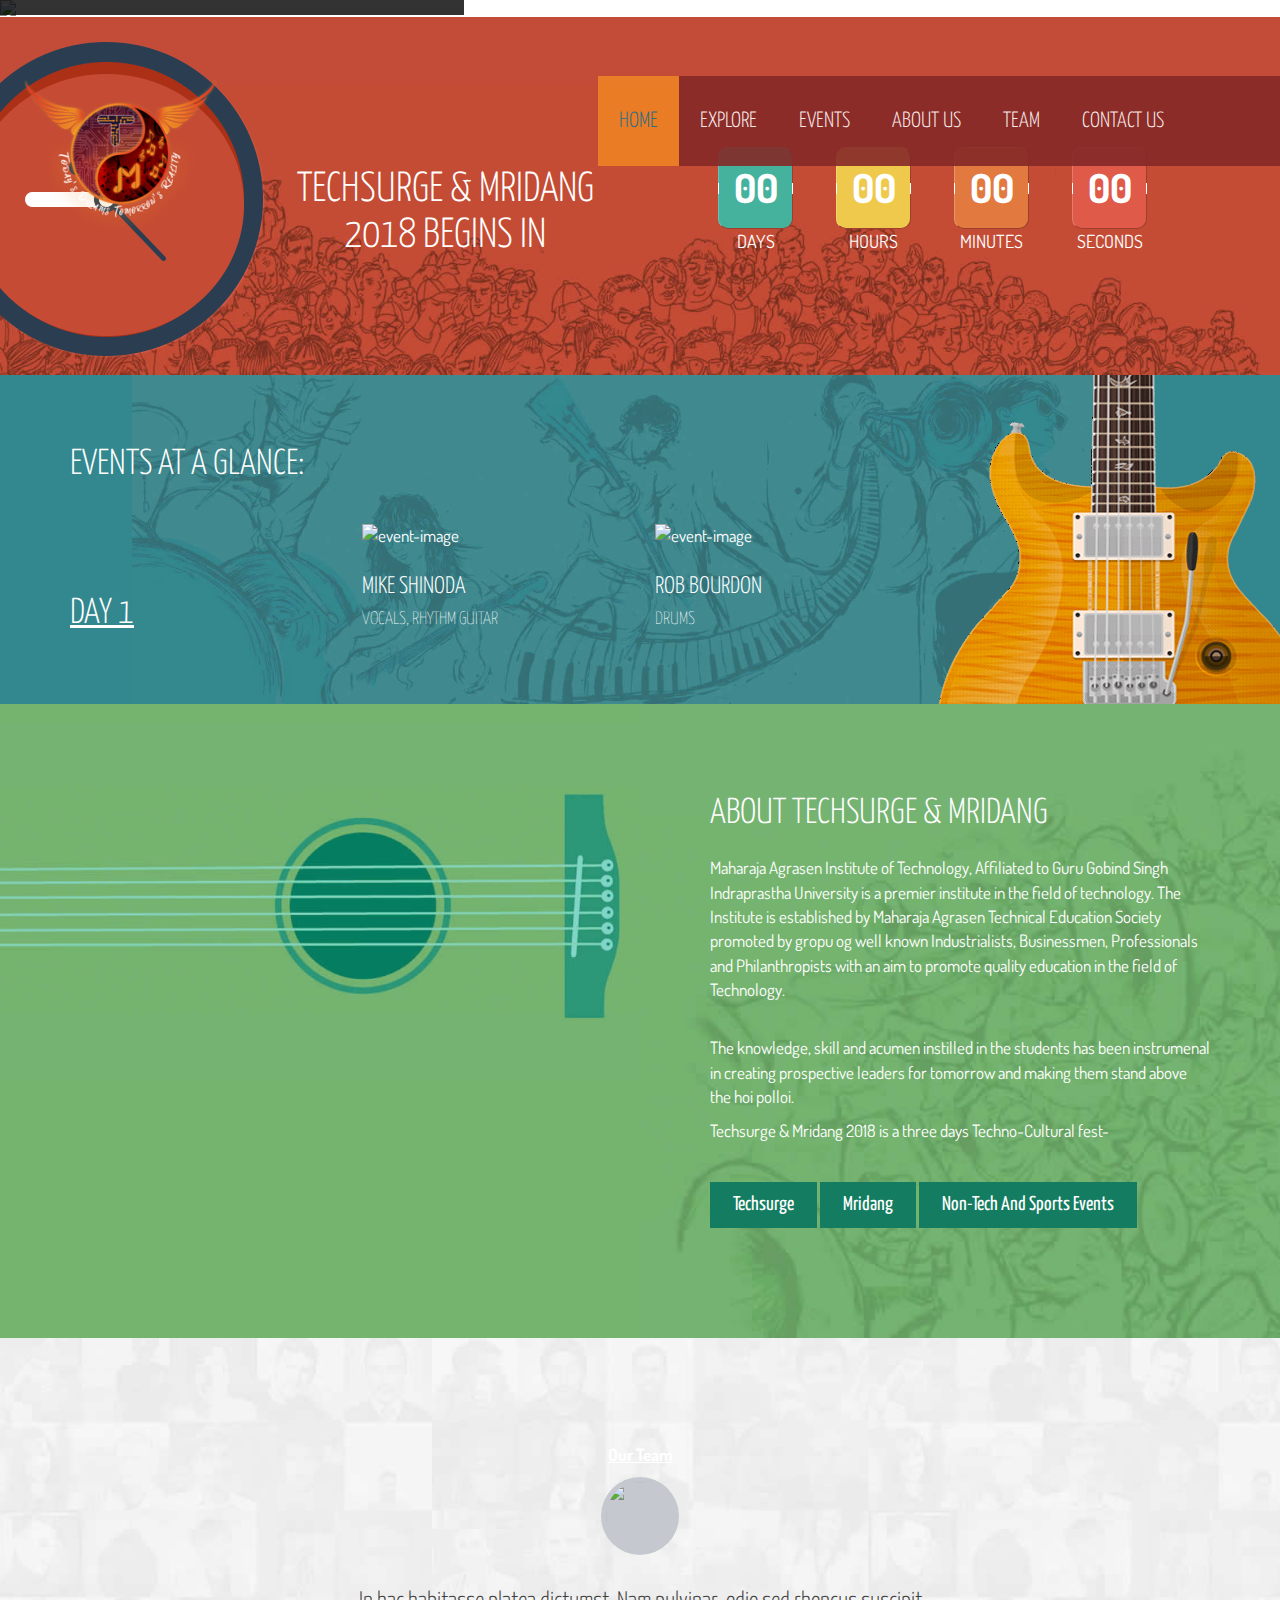
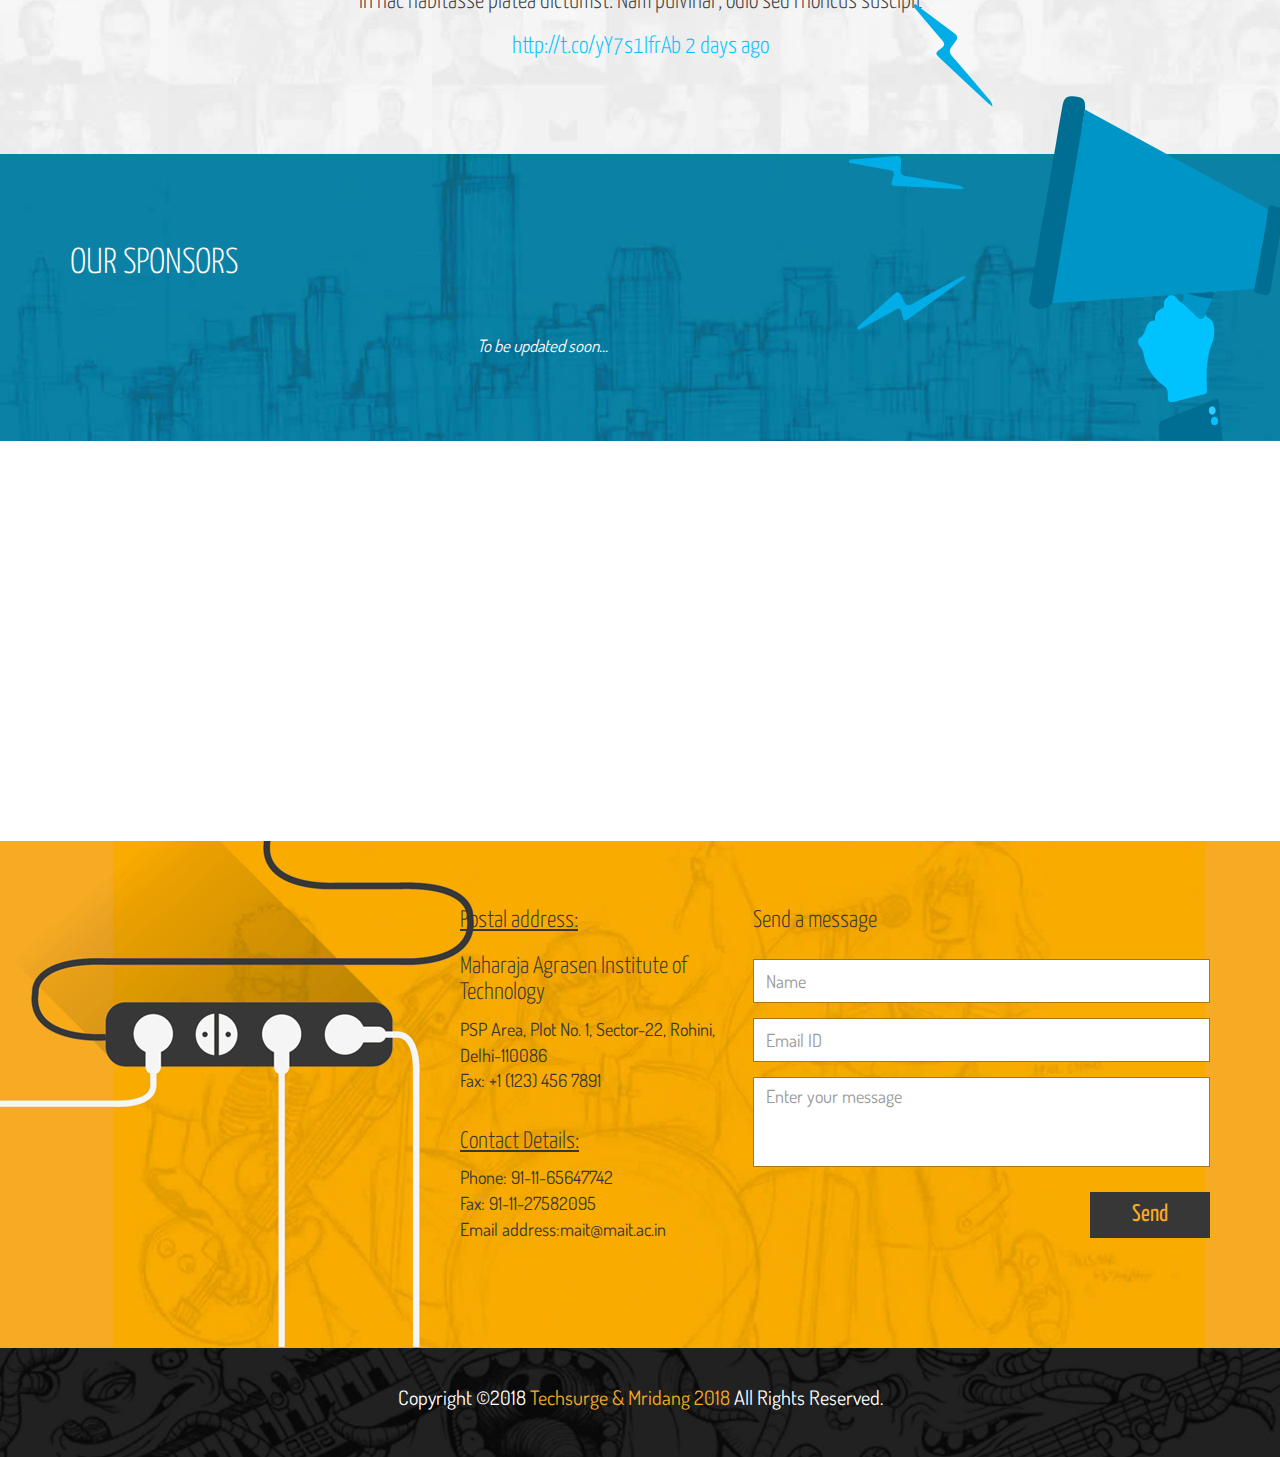
==== commit f1bc9cfb: "added maps" ====
--- a/index.html
+++ b/index.html
@@ -323,12 +323,27 @@
 	</section><!--/#sponsor-->
 
 	<section id="contact">
-		<div id="map">
+		<!-- <div id="map">
 			<div id="gmap-wrap">
 	 			<div id="gmap">
 	 			</div>
 	    	</div>
-		</div><!--/#map-->
+		</div> -->
+
+<div id="map" style="width:100%;height:400px;"></div>
+
+<script>
+function myMap() {
+var mapOptions = {
+    center: new google.maps.LatLng(28.7197, 77.0661),
+    zoom: 16,
+    mapTypeId: google.maps.MapTypeId.ROADMAP
+}
+var map = new google.maps.Map(document.getElementById("map"), mapOptions);
+}
+</script>
+
+<script src="https://maps.googleapis.com/maps/api/js?key=AIzaSyAJ-G6ubr7lOPkZluMPAddo2NRvhmbWQOk&callback=myMap"></script>
 		<div class="contact-section">
 			<div class="ear-piece">
 				<img class="img-responsive" src="images/ear-piece.png" alt="">
@@ -391,8 +406,10 @@
 
     <script type="text/javascript" src="js/jquery.js"></script>
     <script type="text/javascript" src="js/bootstrap.min.js"></script>
-	<script type="text/javascript" src="http://maps.google.com/maps/api/js?sensor=true"></script>
-  	<script type="text/javascript" src="js/gmaps.js"></script>
+	<!-- <script type="text/javascript" src="http://maps.google.com/maps/api/js?sensor=true"></script> -->
+  	<!-- <script type="text/javascript" src="js/gmaps.js"></script> -->
+    <script src="https://maps.googleapis.com/maps/api/js?key=AIzaSyAJ-G6ubr7lOPkZluMPAddo2NRvhmbWQOk"></script>
+
 	<script type="text/javascript" src="js/smoothscroll.js"></script>
     <script type="text/javascript" src="js/jquery.parallax.js"></script>
     <script type="text/javascript" src="js/coundown-timer.js"></script>
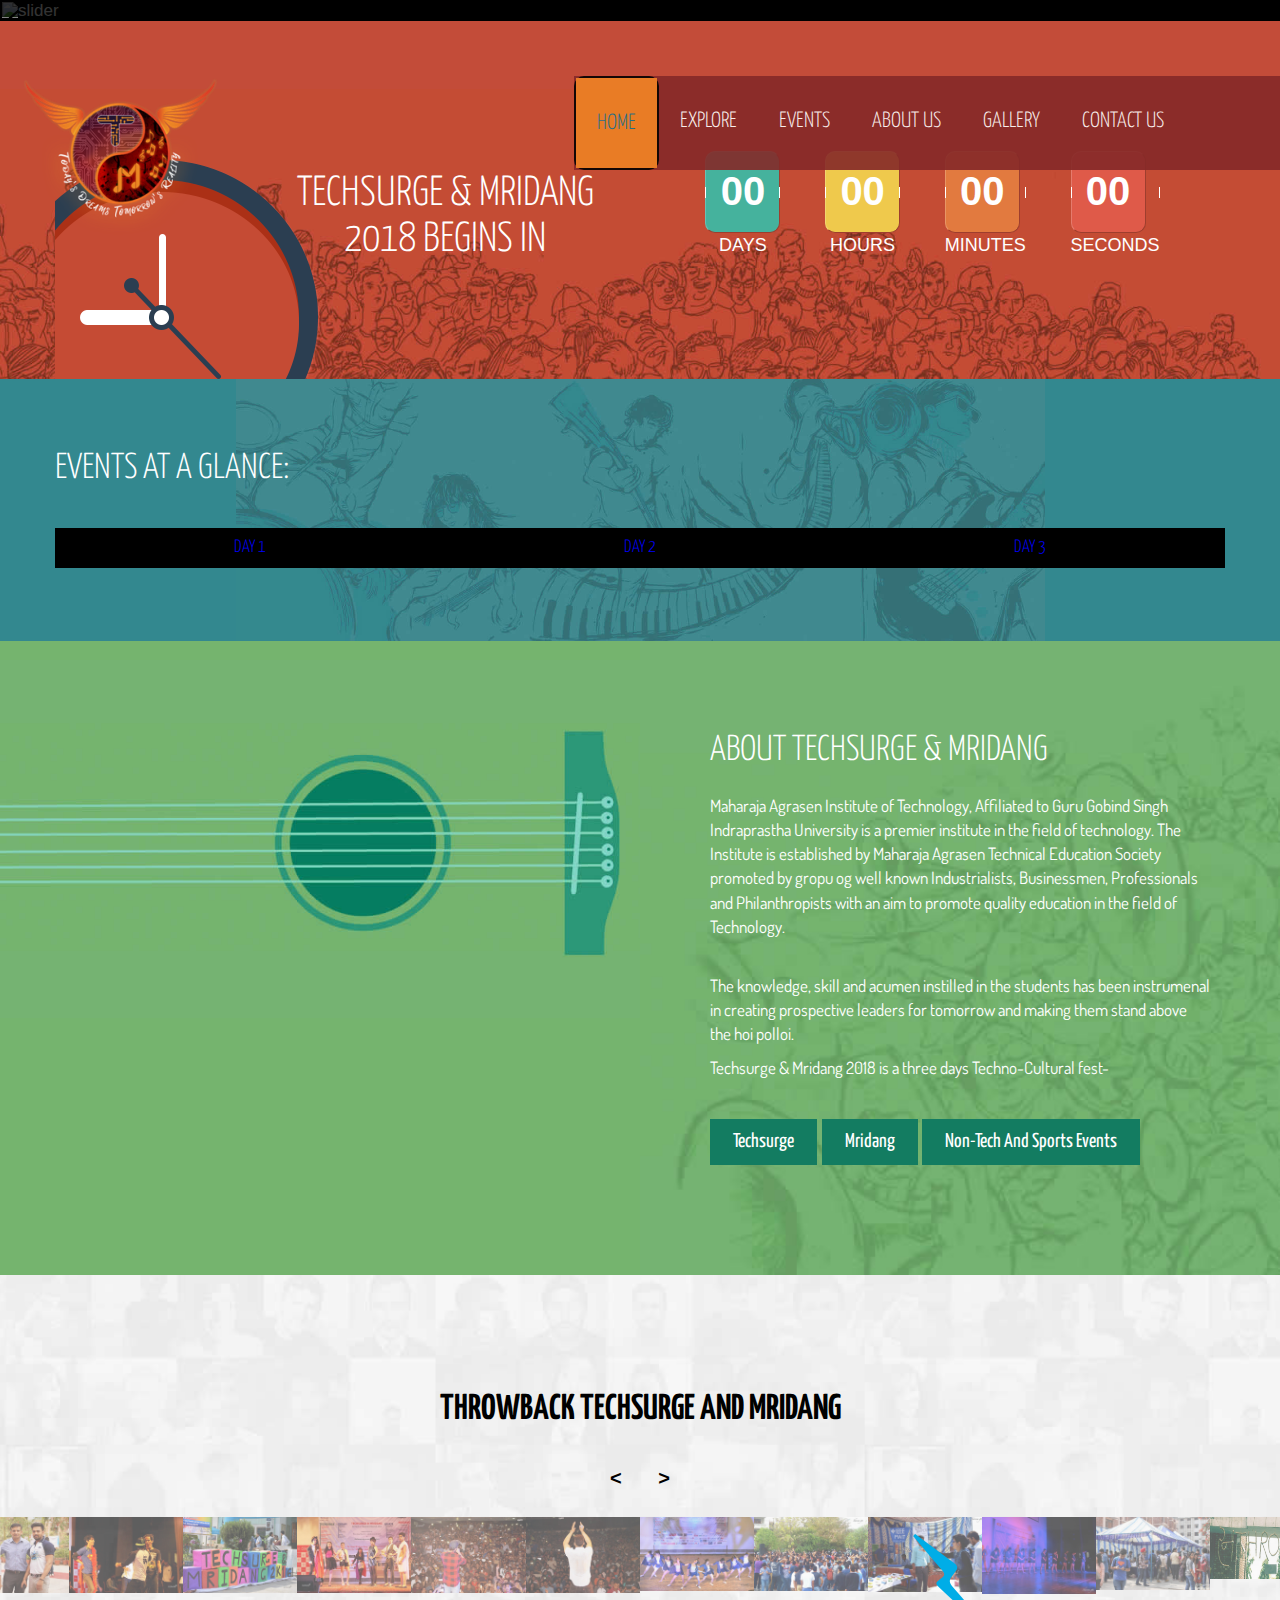
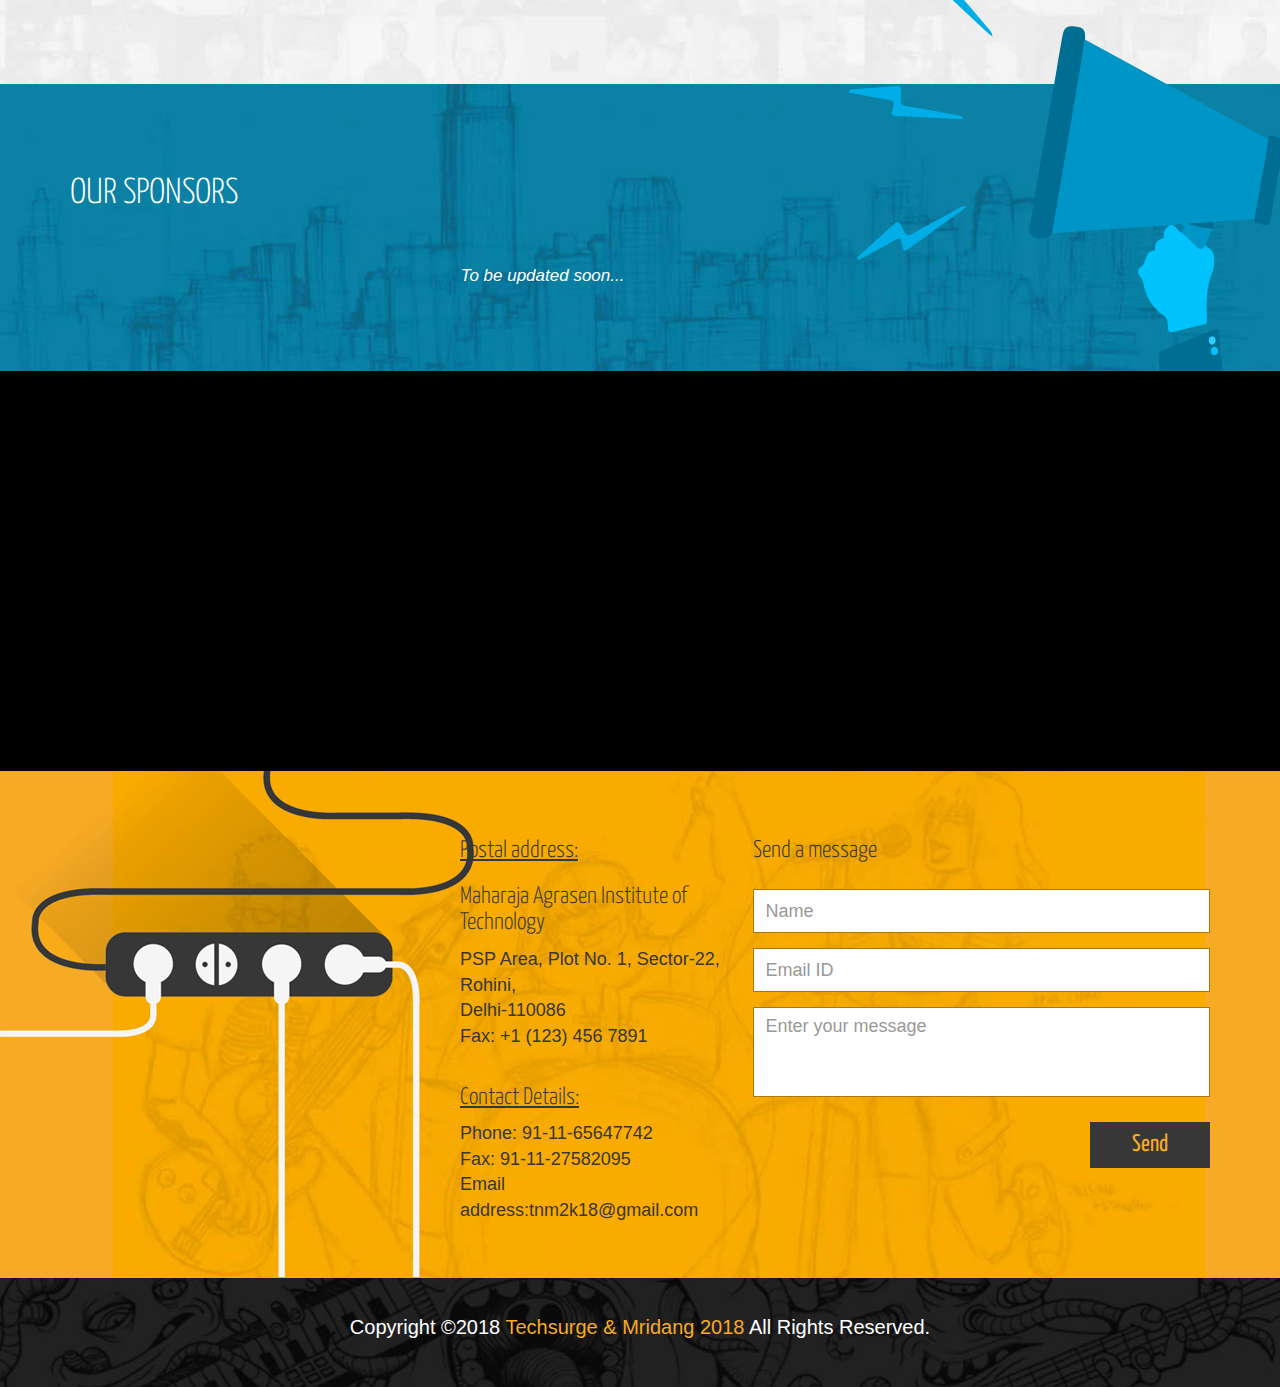
==== commit 33d632c7: "Update index.html" ====
--- a/index.html
+++ b/index.html
@@ -11,12 +11,14 @@
 	<link href="css/main.css" rel="stylesheet">
 	<link href="css/animate.css" rel="stylesheet">
 	<link href="css/responsive.css" rel="stylesheet">
+	<link href="css/gal.css" rel="stylesheet">
+	<link href="css/tabs.css" rel="stylesheet">
 
     <!--[if lt IE 9]>
 	    <script src="js/html5shiv.js"></script>
 	    <script src="js/respond.min.js"></script>
     <![endif]-->
-    <link rel="shortcut icon" href="images/ico/favicon.ico">
+    <link rel="shortcut icon" href="images/icon.ico">
     <link rel="apple-touch-icon-precomposed" sizes="144x144" href="images/ico/apple-touch-icon-144-precomposed.png">
     <link rel="apple-touch-icon-precomposed" sizes="114x114" href="images/ico/apple-touch-icon-114-precomposed.png">
     <link rel="apple-touch-icon-precomposed" sizes="72x72" href="images/ico/apple-touch-icon-72-precomposed.png">
@@ -29,11 +31,11 @@
 			<div class="container">
 				<div class="header-top">
 					<div class="pull-right social-icons">
-						<a href="#"><i class="fa fa-twitter"></i></a>
+						<a href="https://www.twitter.com/tnmofficial18/"><i class="fa fa-twitter"></i></a>
 						<a href="https://www.facebook.com/mait.tnm/"><i class="fa fa-facebook"></i></a>
-						<a href="#"><i class="fa fa-google-plus"></i></a>
-						<a href="#"><i class="fa fa-youtube"></i></a>
-						<a href="#"><i class="fa fa-gmail"></i></a>
+						<a href="https://www.gmail.com/"><i class="fa fa-google-plus"></i></a>
+						<a href="https://www.instagram.com/techsurgemridang2k18/"><i class="fa fa-instagram"></i></a>
+						
 					</div>
 				</div>
 		        <div class="row">
@@ -54,7 +56,7 @@
 		                    <li class="scroll" id="explore_button"><a href="#explore">Explore</a></li>
 		                    <li class="scroll" id="event_button"><a href="#event">Events</a></li>
 		                    <li class="scroll" id="about_button"><a href="#about">About Us</a></li>
-		                    <li class="no-scroll" id="twitter_button"><a href="#twitter">Team</a></li>
+		                    <li class="no-scroll" id="twitter_button"><a href="#twitter">Gallery</a></li>
 		                   <!-- <li><a class="no-scroll" href="#" target="_blank">PURCHASE TICKETS</a></li>-->
 		                    <li class="scroll" id="contact_button"><a href="#contact">Contact Us</a></li>
 		                </ul>
@@ -90,7 +92,7 @@
 					</div>
 				</div>
 				<div class="item">
-					<img class="img-responsive" src="images/slider/bg3.jpg" alt="slider">
+					<img class="img-responsive" src="images/slider/bg4.jpg" alt="slider">
 					<div class="carousel-caption">
 						<h2>Techsurge & Mridang 2018 </h2>
 						<h4>#Today's Dreams Tomorrow's Reality!</h4>
@@ -101,8 +103,7 @@
 		</div>
     </section>
 	<!--/#home-->
-
-	<section id="explore">
+<section id="explore">
 		<div class="container">
 			<div class="row">
 				<div class="watch">
@@ -136,97 +137,147 @@
 		</div>
 	</section><!--/#explore-->
 
+	
 	<section id="event">
 		<div class="container">
 			<div class="row">
-				<div class="col-sm-12 col-md-9">
+				<div>
 					<div id="event-carousel" class="carousel slide" data-interval="false">
 						<h2 class="heading">Events At a Glance:</h2>
-						<a class="even-control-left" href="#event-carousel" data-slide="prev"><i class="fa fa-angle-left"></i></a>
-						<a class="even-control-right" href="#event-carousel" data-slide="next"><i class="fa fa-angle-right"></i></a>
-						<div class="carousel-inner">
-							<div class="item active">
-								<div class="row">
-									<div class="col-sm-4">
-										<div class="single-event">
-
-											<h2><u>Day 1</u></h2>
-
-										</div>
-									</div>
-
-									<div class="col-sm-4">
-										<div class="single-event">
-											<img class="img-responsive" src="images/event/event2.jpg" alt="event-image">
-											<h4>Mike Shinoda</h4>
-											<h5>vocals, rhythm guitar</h5>
-										</div>
-									</div>
-									<div class="col-sm-4">
-										<div class="single-event">
-											<img class="img-responsive" src="images/event/event3.jpg" alt="event-image">
-											<h4>Rob Bourdon</h4>
-											<h5>drums</h5>
-										</div>
-									</div>
-								</div>
-							</div>
-							<div class="item">
-								<div class="row">
-									<div class="col-sm-4">
-										<div class="single-event">
-											<h2><u>Day 2</u></h2>
-										</div>
-									</div>
-									<div class="col-sm-4">
-										<div class="single-event">
-											<img class="img-responsive" src="images/event/event2.jpg" alt="event-image">
-											<h4>Mike Shinoda</h4>
-											<h5>vocals, rhythm guitar</h5>
-										</div>
-									</div>
-									<div class="col-sm-4">
-										<div class="single-event">
-											<img class="img-responsive" src="images/event/event3.jpg" alt="event-image">
-											<h4>Rob Bourdon</h4>
-											<h5>drums</h5>
-										</div>
-									</div>
-								</div>
-							</div>
-							<div class="item">
-								<div class="row">
-									<div class="col-sm-4">
-										<div class="single-event">
-											<h2><u>Day 3</u></h2>
-										</div>
-									</div>
-									<div class="col-sm-4">
-										<div class="single-event">
-											<img class="img-responsive" src="images/event/event2.jpg" alt="event-image">
-											<h4>Mike Shinoda</h4>
-											<h5>vocals, rhythm guitar</h5>
-										</div>
-									</div>
-									<div class="col-sm-4">
-										<div class="single-event">
-											<img class="img-responsive" src="images/event/event3.jpg" alt="event-image">
-											<h4>Rob Bourdon</h4>
-											<h5>drums</h5>
-										</div>
-									</div>
-								</div>
-							</div>
-						</div>
-					</div>
-				</div>
-				<div class="guitar">
+						<div class="tabs" style="
+    display: flex;
+    justify-content: space-around;
+    background-color:  black;
+	width:100%;
+    /* opacity: 0.6; */
+">
+								  <!-- <table  style="margin: 0 auto">
+         	<tr>
+         		<th class="tab" id="dayOne">
+         		 <a id = "tab1" class = "anchor"  >
+			    	<h4>day 1</h4>
+			     </a>
+			    </th>
+			    <th class="tab" id="dayTwo">
+         		 <a id = "tab2" class = "anchor"  >
+			    	<h4>day 2</h4>
+			     </a>
+			    </th>
+			    <th class="tab" id="dayThree">
+         		 <a id = "tab3" class = "anchor"  >
+			    	<h4>day 3</h4>
+			     </a>
+			    </th>
+         	</tr>
+         </table>-->
+		<div style="width:30%; text-align:center;">
+		 <a id = "tab1" class = "anchor"  >
+			    	<h4>day 1</h4>
+			     </a>
+		 </div>
+		 <div style="width:30%; text-align:center;">
+		 <a id = "tab2" class = "anchor"  >
+			    	<h4>day 2</h4>
+			     </a>
+		 </div>
+		 <div style="width:30%; text-align:center;">
+		<a id = "tab3" class = "anchor"  >
+			    	<h4>day 3</h4>
+			     </a>
+		 </div>
+		 </div>
+
+   
+<br>
+						<div id="contents" style="background-color:transparent;">
+            <div  id="tb1" style="width: 100%;">
+			<span class="event_details" style="float: left; width: 22%;">Techsurge-Day1
+				<ul style="list-style-type: none;">
+					<li>Event1</li>
+					<li>Event2</li>
+					<li>Event3</li>
+				</ul>
+			</span>
+			<span class="event_details" style="float: left; width: 22%;">Mridang-Day1
+				<ul style="list-style-type: none;">
+					<li>Event1</li>
+					<li>Event2</li>
+					<li>Event3</li>
+				</ul>
+
+			</span>
+			<span class="event_details" style="float: left; width: 22%;">Sports-Day1
+				<ul style="list-style-type: none;">
+					<li>Event1</li>
+					<li>Event2</li>
+					<li>Event3</li>
+				</ul>
+
+			</span>
+            </div>
+
+         
+            <div  id="tb2" style="width: 100%;">
+			<span class="event_details" style="float: left; width: 22%;">Techsurge-Day2
+				<ul style="list-style-type: none;">
+					<li>Event1</li>
+					<li>Event2</li>
+					<li>Event3</li>
+				</ul>
+			</span>
+			<span class="event_details" style="float: left; width: 22%;">Mridang-Day2
+				<ul style="list-style-type: none;">
+					<li>Event1</li>
+					<li>Event2</li>
+					<li>Event3</li>
+				</ul>
+
+			</span>
+			<span class="event_details" style="float: left; width: 22%;">Sports-Day2
+				<ul style="list-style-type: none;">
+					<li>Event1</li>
+					<li>Event2</li>
+					<li>Event3</li>
+				</ul>
+
+			</span>
+            </div>
+            
+            <div  id="tb3" style="width: 100%;">
+			<span class="event_details" style="float: left; width: 22%;">Techsurge-Day3
+				<ul style="list-style-type: none;">
+					<li>Event1</li>
+					<li>Event2</li>
+					<li>Event3</li>
+				</ul>
+			</span>
+			<span class="event_details" style="float: left; width: 22%;">Mridang-Day3
+				<ul style="list-style-type: none;">
+					<li>Event1</li>
+					<li>Event2</li>
+					<li>Event3</li>
+				</ul>
+
+			</span>
+			<span class="event_details" style="float: left; width: 22%;">Sports-Day3
+				<ul style="list-style-type: none;">
+					<li>Event1</li>
+					<li>Event2</li>
+					<li>Event3</li>
+				</ul>
+
+			</span>
+            </div>
+   </div>
+
+				<!--<div class="guitar">
 					<img class="img-responsive" src="images/guitar.png" alt="guitar">
-				</div>
-			</div>
-		</div>
+				</div>-->	
+			
+			</div>
+		</div>
+		<br><br>
 	</section><!--/#event-->
-
 	<section id="about">
 		<div class="guitar2">
 			<img class="img-responsive" src="images/guitar2.jpg" alt="guitar">
@@ -236,9 +287,9 @@
 					<p>Maharaja Agrasen Institute of Technology, Affiliated to Guru Gobind Singh Indraprastha University is a premier institute in the field of technology. The Institute is established by Maharaja Agrasen Technical Education Society promoted by gropu og well known Industrialists, Businessmen, Professionals and Philanthropists with an aim to promote quality education in the field of Technology.</p><br>
 					<p>The knowledge, skill and acumen instilled in the students has been instrumenal in creating prospective leaders for tomorrow and making them stand above the hoi polloi.</p>
 					<p>Techsurge & Mridang 2018 is a three days Techno-Cultural fest-</p>
-					<a href="#" class="btn btn-primary">Techsurge</a>
-					<a href="#" class="btn btn-primary">Mridang</a>
-					<a href="#" class="btn btn-primary">Non-Tech and Sports Events</a>
+					<a href="techsurge.html" class="btn btn-primary">Techsurge</a>
+					<a href="mridang.html" class="btn btn-primary">Mridang</a>
+					<a href="non-tech-events.html" class="btn btn-primary">Non-Tech and Sports Events</a>
 
 		</div>
 	</section><!--/#about-->
@@ -249,11 +300,102 @@
 				<!--<img class="img-responsive" src="images/twit.png" alt="twit">-->
 			</div>
 
-			<div class="row" >
-			<p><u><center><strong>Our Team</strong></center></u></h3></p>
-			<div class="row">
-
-				<div class="col-sm-6 col-sm-offset-3">
+			<div class="row" ><!-- 
+			<p><u><center><strong></strong></center></u></h3></p>
+			 --><div class="row">
+
+<h2 style="text-align:center; color:black"><strong>Throwback Techsurge and Mridang</strong></h2>
+
+<div class="cont"  align = "center">
+  <div class="mySlides"  >
+  <img  class = "img_rad" src="images/ImgGallery3.jpg" style="width:40% ">
+</div>
+
+  <div class="mySlides">
+    <img class = "img_rad" src="images/ImgGallery4.jpg" style="width:40%">
+  </div>
+
+  <div class="mySlides">
+<img class = "img_rad" src="images/ImgGallery5.jpg" style="width:40%">
+  </div>
+    
+  <div class="mySlides">
+    <img class = "img_rad" src="images/ImgGallery6.jpg" style="width:40%">
+</div>
+
+  <div class="mySlides">
+   <img class = "img_rad" src="images/ImgGallery7.jpg" style="width:40%">
+
+  </div>
+    
+  <div class="mySlides">
+    <img class = "img_rad" src="images/ImgGallery8.jpg" style="width:40%">
+ </div>
+     
+  <div class="mySlides">
+    <img class = "img_rad" src="images/ImgGallery9.jpg" style="width:40%; height: 303px">
+ </div>  
+  <div class="mySlides">
+    <img class = "img_rad" src="images/ImgGallery10.jpg" style="width:40%; height: 303px">
+ </div>  
+  <div class="mySlides">
+    <img class = "img_rad" src="images/ImgGallery11.jpg" style="width:40%;height: 303px">
+ </div>  
+  <div class="mySlides">
+    <img class = "img_rad" src="images/ImgGallery12.jpg" style="width:40%; height: 303px">
+ </div>  
+  <div class="mySlides">
+    <img class = "img_rad" src="images/ImgGallery13.jpg" style="width:40%;height: 303px">
+ </div>      
+  <div class="mySlides">
+    <img class = "img_rad" src="images/ImgGallery15.jpg" style="width:40% ; height : 303px">
+ </div> 
+<br>
+  <a class="prev" onclick="plusSlides(-1)" style="position: relative;"><</a>
+  <a class="next" onclick="plusSlides(1)" style="position: relative;">></a>
+
+  <br><br>
+  <div class="row">
+    <div class="column">
+      <img class="demo cursor" src="images/ImgGallery3.jpg" style="width:100%" onclick="currentSlide(1)" >
+    </div>
+    <div class="column">
+      <img class="demo cursor" src="images/ImgGallery4.jpg" style="width:100%" onclick="currentSlide(2)">
+    </div>
+    <div class="column">
+      <img class="demo cursor" src="images/ImgGallery5.jpg" style="width:100%" onclick="currentSlide(3)">
+    </div>
+    <div class="column">
+      <img class="demo cursor" src="images/ImgGallery6.jpg" style="width:100%" onclick="currentSlide(4)">
+    </div>
+    <div class="column">
+      <img class="demo cursor" src="images/ImgGallery7.jpg" style="width:100%" onclick="currentSlide(5)">
+    </div>    
+    <div class="column">
+      <img class="demo cursor" src="images/ImgGallery8.jpg" style="width:100%" onclick="currentSlide(6)">
+    </div>    
+    <div class="column">
+      <img class="demo cursor" src="images/ImgGallery9.jpg" style="width:100%" onclick="currentSlide(7)">
+    </div>    
+    <div class="column">
+      <img class="demo cursor" src="images/ImgGallery10.jpg" style="width:100%" onclick="currentSlide(8)">
+    </div>    
+    <div class="column">
+      <img class="demo cursor" src="images/ImgGallery11.jpg" style="width:100%" onclick="currentSlide(9)">
+    </div>    
+    <div class="column">
+      <img class="demo cursor" src="images/ImgGallery12.jpg" style="width:100%" onclick="currentSlide(10)">
+    </div>    
+    <div class="column">
+      <img class="demo cursor" src="images/ImgGallery13.jpg" style="width:100%" onclick="currentSlide(11)">
+    </div>    
+    <div class="column">
+      <img class="demo cursor" src="images/ImgGallery15.jpg" style="width:100%;height:62px" onclick="currentSlide(12)">
+    </div>
+  </div>
+</div>
+
+				<!--<div class="col-sm-6 col-sm-offset-3">
 
 					<div class="text-center carousel-inner center-block">
 						<div class="item active">
@@ -274,7 +416,7 @@
 					</div>
 					<a class="twitter-control-left" href="#twitter-feed" data-slide="prev"><i class="fa fa-angle-left"></i></a>
 					<a class="twitter-control-right" href="#twitter-feed" data-slide="next"><i class="fa fa-angle-right"></i></a>
-				</div>
+				</div>-->
 			</div>
 		</div>
 	</section><!--/#twitter-feed-->
@@ -365,7 +507,7 @@
 							<address>
 								Phone:	 	91-11-65647742<br>
 								Fax:	 	91-11-27582095<br>
-								Email address:mait@mait.ac.in
+								Email address:tnm2k18@gmail.com
 							</address>
 						</div>
 					</div>
@@ -398,7 +540,7 @@
     <footer id="footer">
         <div class="container">
             <div class="text-center">
-                <p> Copyright  &copy;2018<a target="_blank" href="http://shapebootstrap.net/"> Techsurge & Mridang 2018</a> All Rights Reserved.</p>
+                <p> Copyright  &copy;2018<a target="_blank" href="#"> Techsurge & Mridang 2018</a> All Rights Reserved.</p>
             </div>
         </div>
     </footer>
@@ -416,5 +558,7 @@
     <script type="text/javascript" src="js/jquery.scrollTo.js"></script>
     <script type="text/javascript" src="js/jquery.nav.js"></script>
     <script type="text/javascript" src="js/main.js"></script>
+    <script type="text/javascript" src="js/gal.js"></script>
+    <script type="text/javascript" src="js/tabs.js"></script>
 </body>
 </html>
--- a/css/gal.css
+++ b/css/gal.css
@@ -0,0 +1,85 @@
+body {
+  font-family: Arial;
+  margin: 0;
+  background-color: black;
+}
+
+* {
+  box-sizing: border-box;
+}
+
+.img_rad {
+  vertical-align: middle;
+  border-radius : 20px
+}
+
+/* Position the image container (needed to position the left and right arrows) */
+.container {
+  position: relative;
+}
+
+/* Hide the images by default */
+.mySlides {
+  display: none;
+}
+
+/* Add a pointer when hovering over the thumbnail images */
+.cursor {
+  cursor: pointer;
+}
+
+/* Next & previous buttons */
+.prev,
+.next {
+  cursor: pointer;
+  position: absolute;
+  top: 40%;
+  width: auto;
+  padding: 16px;
+  margin-top: -50px;
+  color: black;
+  font-weight: bold;
+  font-size: 20px;
+  border-radius: 0 3px 3px 0;
+  user-select: none;
+  -webkit-user-select: none;
+}
+
+/* Position the "next button" to the right */
+.next {
+  right: 0;
+  border-radius: 3px 0 0 3px;
+}
+
+/* On hover, add a black background color with a little bit see-through */
+.prev:hover,
+.next:hover {
+  background-color: rgba(0, 0, 0, 0.8);
+  
+}
+
+.row:after {
+  content: "";
+  display: table;
+  clear: both;
+}
+
+ /*columns side by side */
+.column {
+  float: left;
+  width: 8.33%;
+
+}
+
+/* Add a transparency effect for thumnbail images */
+.demo {
+  opacity: 0.6;
+}
+
+.active,
+.demo:hover {
+  opacity: 1;
+  border-radius : 10px;
+  border: 2px solid black;
+
+}
--- a/css/tabs.css
+++ b/css/tabs.css
@@ -0,0 +1,19 @@
+.anchor { 
+    color: blue;}
+.tab {
+	background-color: #90CAF9;
+	border: 1px solid blue;
+	width: 300px;
+	text-align: center;
+    transition-timing-function: ease-out;
+    transition: 0.25s;
+}
+
+#tb1 , #tb2 , #tb3{
+	display: none;
+	color: black;
+        border : 2px dotted black;
+        text-align: center;
+        opacity : 0.5;
+        background-color : violet;
+}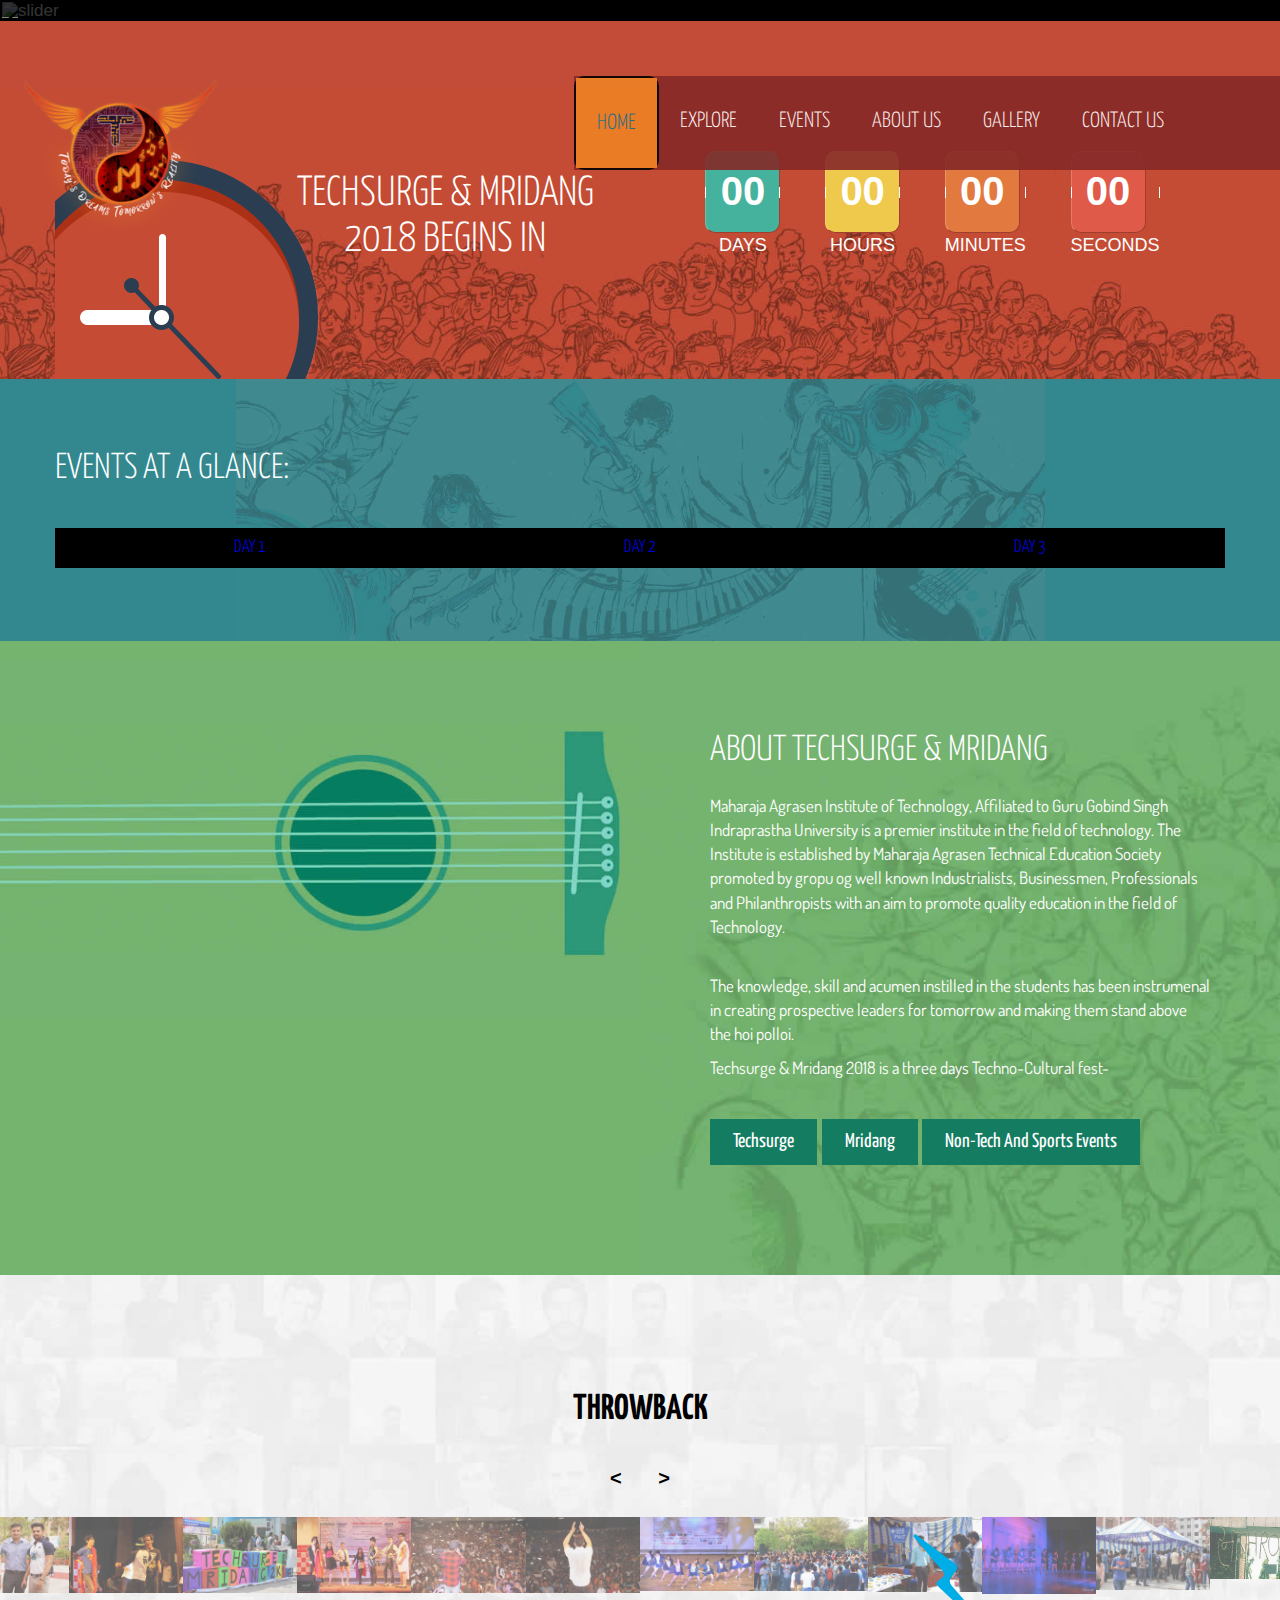
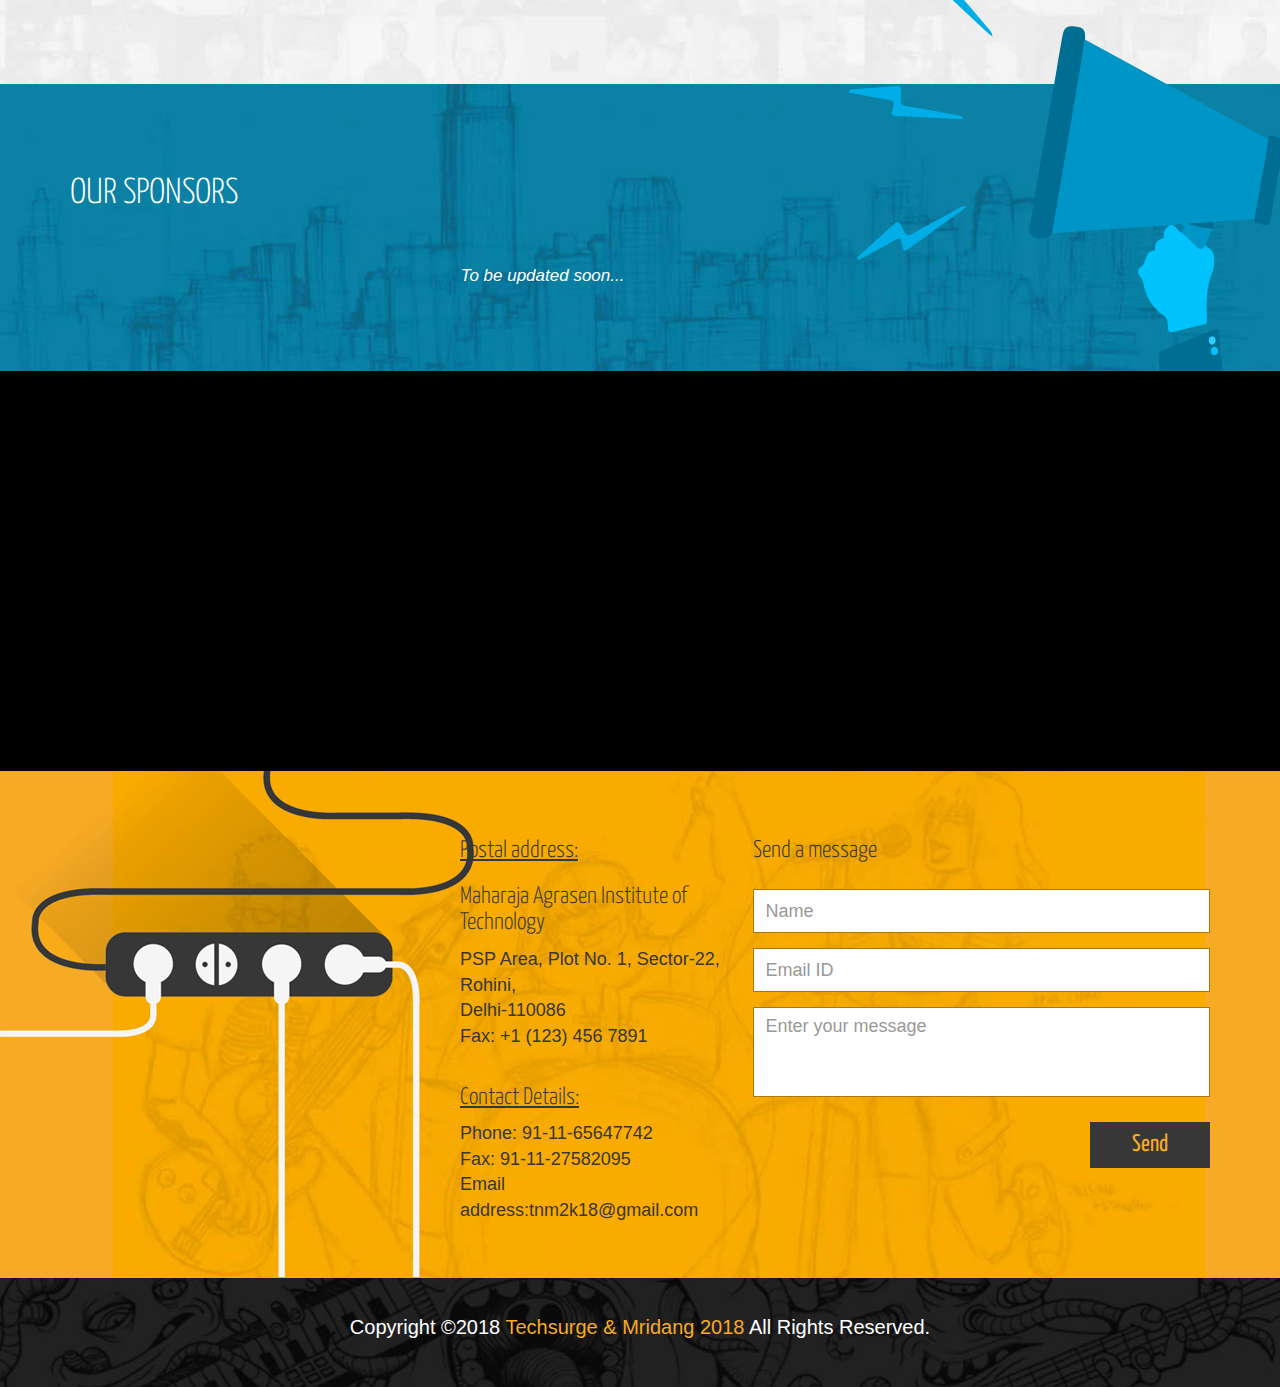
==== commit dfa243da: "Update index.html" ====
--- a/index.html
+++ b/index.html
@@ -304,7 +304,7 @@
 			<p><u><center><strong></strong></center></u></h3></p>
 			 --><div class="row">
 
-<h2 style="text-align:center; color:black"><strong>Throwback Techsurge and Mridang</strong></h2>
+<h2 style="text-align:center; color:black"><strong>Throwback</strong></h2>
 
 <div class="cont"  align = "center">
   <div class="mySlides"  >
